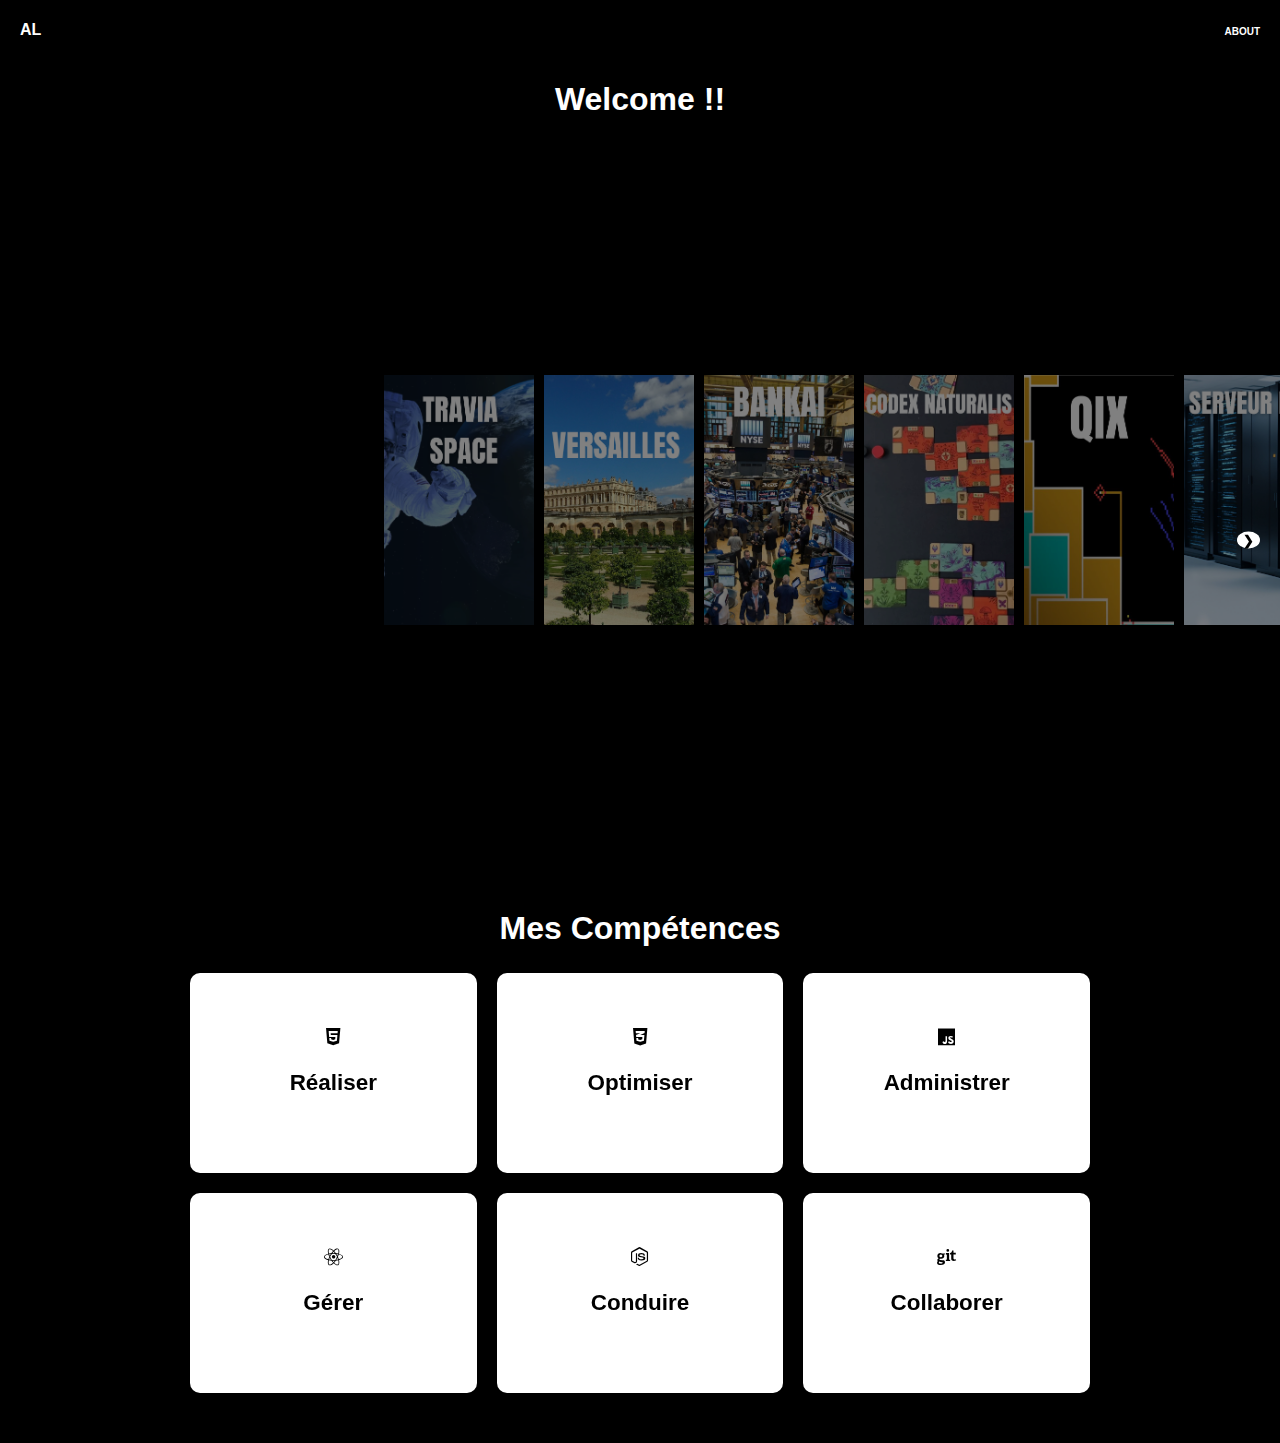
==== index.html @ 0da876e3 "maj des card competences" ====
<!DOCTYPE html>
<html lang="fr">
<head>
    <meta charset="UTF-8">
    <meta name="viewport" content="width=device-width, initial-scale=1.0">
    <link rel="stylesheet" href="style.css">
    <link rel="stylesheet" href="https://cdnjs.cloudflare.com/ajax/libs/font-awesome/6.5.1/css/all.min.css">
    <title>Portfolio</title>
</head>
<body>
    <header>
        <nav class="nav">
            <div class="nav__title">
                <a href="index.html">AL</a>
            </div>
            <ul class="nav__list">
                <li class="nav__item"><a href="#">ABOUT</a></li>
            </ul>
        </nav>
    </header>
<section class="projects">
    <h1>Welcome !!</h1>
    
    <!-- Flèches de navigation -->
    <button class="nav-arrow prev"><b>&#10094;</b></button>
    <button class="nav-arrow next"><b>&#10095;</b></button>

    <div class="container">
        <div class="image-gallery">
            <img src="img/traviaV2.png" alt="travia"
            data-link="travia.html"
            data-time="4 mois"
            data-members="4 personnes"
            data-role="Développeur front-end"
            data-img1="<img src="img/travia1" alt="travia1"
            data-langage="<i class='fa-brands fa-html5'></i> <i class='fa-brands fa-css3-alt'></i> <i class='fa-brands fa-square-js'></i> <i class='fa-brands fa-php'></i> <i class='fa-solid fa-database'></i> <i class='fa-brands fa-java'></i> <i class='fa-solid fa-c'></i>">
            
            <img src="img/unescoV2.png" alt="unesco" 
            data-link="unesco.html"
            data-time="10 mois"
            data-members="6 personnes"
            data-role="Développeur backend"
            data-langage="<i class='fa-brands fa-html5'></i> <i class='fa-brands fa-css3-alt'></i> <i class='fa-brands fa-square-js'></i> <i class='fa-brands fa-php'></i> <i class='fa-solid fa-database'></i>">

            <img src="img/bankaiV2.png" alt="bankai" 
            data-link=""
            data-time="3 mois"
            data-members="5 personnes"
            data-role="Scrum Master"
            data-langage="<i class='fa-brands fa-html5'></i> <i class='fa-brands fa-css3-alt'></i> <i class='fa-brands fa-square-js'></i> <i class='fa-brands fa-php'></i> <i class='fa-solid fa-database'></i>">

            <img src="img/javaV2.png" alt="java" 
            data-link=""
            data-time="4 mois"
            data-members="2 personnes"
            data-role="Développeur / Rédacteur technique"
            data-langage="<i class='fa-brands fa-html5'></i> <i class='fa-brands fa-css3-alt'></i> <i class='fa-brands fa-square-js'></i> <i class='fa-brands fa-php'></i> <i class='fa-solid fa-database'></i>">

            <img src="img/qixV2.png" alt="qix" 
            data-link=""
            data-time="4 mois"
            data-members="2 personnes"
            data-role="Développeur / Gardien du temps"
            data-langage="<i class='fa-brands fa-html5'></i> <i class='fa-brands fa-css3-alt'></i> <i class='fa-brands fa-square-js'></i> <i class='fa-brands fa-php'></i> <i class='fa-solid fa-database'></i>">

            <img src="img/reseauV2.png" alt="reseau" 
            data-link=""
            data-time="3 semaines"
            data-members="3 personnes"
            data-role="Administrateur réseau"
            data-langage="<i class='fa-brands fa-html5'></i> <i class='fa-brands fa-css3-alt'></i> <i class='fa-brands fa-square-js'></i> <i class='fa-brands fa-php'></i> <i class='fa-solid fa-database'></i>">

            <img src="img/accademieV2.png" alt="accademie" 
            data-link=""
            data-time="4 mois"
            data-members="2 personnes"
            data-role="Développeur fullstack"
            data-langage="<i class='fa-brands fa-html5'></i> <i class='fa-brands fa-css3-alt'></i> <i class='fa-brands fa-square-js'></i> <i class='fa-brands fa-php'></i> <i class='fa-solid fa-database'></i>">

            <img src="img/tennisV2.png" alt="tennis" 
            data-link=""
            data-time="Is comming"
            data-members="1 personnes"
            data-role="Designeur / Développeur front-end"
            data-langage="Is comming">

            <img src="" alt="sncf" 
            data-link=""
            data-time="Is comming"
            data-members="5 personnes"
            data-role="Is comming"
            data-langage="Is comming">

            <img src="" alt="wikispeedia" 
            data-link=""
            data-time=""
            data-members="4 personnes"
            data-role=""
            data-langage="Is comming">
        </div>
    </div>
    <!-- Lightbox petite -->
    <div class="lightbox" id="lightbox">
        <span class="close">&times;</span>
        <img class="lightbox-content" id="lightbox-img">
        <a href="#" class="explore-btn" id="explore-btn"><strong><u>EXPLORE</u></strong></a>
        <div class="lightbox-bas">
            <div class="lightbox-left">
                <p><strong><b><u>Date :</u></b></strong> <span id="lightbox-date"></span></p>
                <p><strong><b><u>Membres :</u></b></strong> <span id="lightbox-members"></span></p>
            </div>
            <div class="lightbox-right">
                <p><strong><b><u>Langages :</u></b></strong> <span id="lightbox-langages"></span></p>
                <p><strong><b><u>Rôle :</u></b></strong> <span id="lightbox-role"></span></p>
            </div>
        </div>
    </div>

</section>


<!-- Section des compétences -->
<section class="skills">
    <h2>Mes Compétences</h2>
    <div class="skills-container">
        <div class="skill-box">
            <div class="skill-inner">
                <div class="skill-front">
                    <i class="fa-brands fa-html5"></i>
                    <h3>Réaliser</h3>
                </div>
                <div class="skill-back">
                    <p>blablablablabla</p>
                </div>
            </div>
        </div>

        <div class="skill-box">
            <div class="skill-inner">
                <div class="skill-front">
                    <i class="fa-brands fa-css3-alt"></i>
                    <h3>Optimiser</h3>
                </div>
                <div class="skill-back">
                    <p>Création de mises en page responsives avec CSS3.</p>
                </div>
            </div>
        </div>

        <div class="skill-box">
            <div class="skill-inner">
                <div class="skill-front">
                    <i class="fa-brands fa-js"></i>
                    <h3>Administrer</h3>
                </div>
                <div class="skill-back">
                    <p>Développement interactif avec JavaScript.</p>
                </div>
            </div>
        </div>

        <div class="skill-box">
            <div class="skill-inner">
                <div class="skill-front">
                    <i class="fa-brands fa-react"></i>
                    <h3>Gérer</h3>
                </div>
                <div class="skill-back">
                    <p>Développement d'applications web avec React.</p>
                </div>
            </div>
        </div>

        <div class="skill-box">
            <div class="skill-inner">
                <div class="skill-front">
                    <i class="fa-brands fa-node-js"></i>
                    <h3>Conduire</h3>
                </div>
                <div class="skill-back">
                    <p>Développement back-end avec Node.js.</p>
                </div>
            </div>
        </div>

        <div class="skill-box">
            <div class="skill-inner">
                <div class="skill-front">
                    <i class="fa-brands fa-git"></i>
                    <h3>Collaborer</h3>
                </div>
                <div class="skill-back">
                    <p>Gestion de versions avec Git.</p>
                </div>
            </div>
        </div>
    </div>
</section>

<script>
    // Sélectionne toutes les compétences
    document.querySelectorAll(".skill-box").forEach(skill => {
        skill.addEventListener("click", () => {
            skill.classList.toggle("flipped"); // Ajoute ou retire la classe flipped
        });
    });
</script>


    <script>
        // Pour la lightbox petite
        // Sélection des éléments
        const images = document.querySelectorAll('.image-gallery img');
        const lightbox = document.getElementById('lightbox');
        const lightboxImg = document.getElementById('lightbox-img');
        const closeBtn = document.querySelector('.close');
        const exploreBtn = document.getElementById('explore-btn');

        // Sélection des conteneurs pour les infos
        const lightboxDate = document.getElementById('lightbox-date');
        const lightboxMembers = document.getElementById('lightbox-members');
        const lightboxLangages = document.getElementById('lightbox-langages');
        const lightboxRole = document.getElementById('lightbox-role');

        // Ajout d'événements sur chaque image
        images.forEach(image => {
            image.addEventListener('click', () => {
                lightbox.style.display = 'flex';
                lightboxImg.src = image.src;

                // Récupération des informations
                const projectLink = image.dataset.link || '#';
                const projectDate = image.dataset.time || 'Non spécifié';
                const projectMembers = image.dataset.members || 'Non spécifié';
                const projectLangages = image.dataset.langage || 'Non spécifié';
                const projectRole = image.dataset.role || 'Non spécifié';

                // Mise à jour du bouton Explore
                exploreBtn.href = projectLink !== '#' ? projectLink : '#';
                exploreBtn.style.display = projectLink !== '#' ? 'inline-block' : 'none';

                // Mise à jour des informations dans la lightbox
                lightboxDate.textContent = projectDate;
                lightboxMembers.textContent = projectMembers;
                lightboxLangages.innerHTML = projectLangages; // Insère les icônes
                lightboxRole.textContent = projectRole;
            });
        });

        // Ferme la lightbox en cliquant sur la croix ou à l'extérieur
        closeBtn.addEventListener('click', () => {
            lightbox.style.display = 'none';
        });

        lightbox.addEventListener('click', (e) => {
            if (e.target !== lightboxImg && e.target !== exploreBtn) {
                lightbox.style.display = 'none';
            }
        });

        // Script pour les flèches de navigation
        const container = document.querySelector('.container');
        const prevBtn = document.querySelector('.prev');
        const nextBtn = document.querySelector('.next');

        function updateArrows() {
            prevBtn.style.display = container.scrollLeft > 0 ? 'block' : 'none';
            nextBtn.style.display = (container.scrollLeft + container.clientWidth) < container.scrollWidth ? 'block' : 'none';
        }

        prevBtn.addEventListener('click', () => {
            container.scrollBy({ left: -300, behavior: 'smooth' });
        });

        nextBtn.addEventListener('click', () => {
            container.scrollBy({ left: 300, behavior: 'smooth' });
        });

        container.addEventListener('scroll', updateArrows);
        updateArrows();
    </script>

</body>
</html>
---- style.css ----
body {
    background-color: black;
    color: white;
    font-family: Arial, sans-serif;
    margin: 0;
    overflow-x: hidden;
    overflow-y: auto;
    text-align: center;
}
/* Partie header */
.nav {
    position: sticky;
    display: flex;
    justify-content: space-between;
    align-items: center;
    height: 60px;
    top: 0;
    background: black;
    padding: 0 20px;
}
.nav__title a{
    text-decoration: none;
    color: white;
    font-weight: bold;
    text-transform: uppercase;
}
.nav__list {
    list-style: none;
    margin: 0;
    padding: 0;
    display: flex;
}
.nav__item a {
    text-decoration: none;
    color: white;
    font-weight: bold;
    text-transform: uppercase;
    font-size: 10px;
}
/* Partie img projet */
.container {
    display: flex;
    overflow-x: auto;
    overflow-y: hidden;
    white-space: nowrap;
    max-height: 100vh;
    width: 100vw;
    height: 80vh;
    align-items: center;
    scroll-behavior: smooth;
    animation: wave-scroll 2s infinite alternate ease-in-out;
    scrollbar-width: none;
    scroll-padding-left: 0;
}
@keyframes wave-scroll {
    0% { transform: translateY(0px); }
    50% { transform: translateY(-10px); }
    100% { transform: translateY(0px); }
}
.image-gallery {
    display: flex;
    gap: 10px;
    padding: 30px;
    padding-left: 30vw;
}
.image-gallery img {
    width: 150px;
    height: 250px;
    object-fit: cover;
    filter: brightness(50%);
    transition: filter 0.3s ease;
}
.image-gallery img:hover {
    filter: brightness(100%);
}
.container::-webkit-scrollbar {
    display: none; /* Pour Chrome, Safari et Edge */
}

/*Partie flèche java script*/
.nav-arrow {
    position: absolute;
    top: 60%;
    transform: translateY(-50%);
    background: white;
    border: none;
    font-size: px;
    cursor: pointer;
    border-radius: 50%;
    transition: 0.3s;
    z-index: 10;
}

.nav-arrow:hover {
    background: rgba(255, 255, 255, 0.8);
}

.prev {
    left: 20px;
}

.next {
    right: 20px;
}

/* Lightbox (effet d'image plein écran) */
/* Conteneur principal de la lightbox */
.lightbox {
    display: none;
    position: fixed;
    top: 0;
    width: 80%;
    height: 80%;
    background: rgba(0, 0, 0, 0.8);
    justify-content: center;
    align-items: center;
    flex-direction: column;
    z-index: 1000;
    animation: fadeIn 0.3s ease-in-out;
    margin-left: 10%;
    padding: 20px;
    border-radius: 10px;
}

/* Image dans la lightbox */
.lightbox-content {
    max-width: 90%;
    max-height: 70%;
    border-radius: 10px;
    box-shadow: 0px 0px 20px rgba(255, 255, 255, 0.3);
    animation: zoomIn 0.3s ease-in-out;
}

/* Conteneur des informations sous l'image */
.lightbox-bas {
    width: 70%;
    display: flex;
    justify-content: space-between;
    align-items: flex-start;
    color: white;
    font-size: 16px;
    padding: 10px 20px;
    margin-top: 10px;
}

/* Section gauche de la lightbox (Date et Membres) */
.lightbox-left {
    flex: 1;
    text-align: left;
}

.lightbox-left p {
    margin: 5px 0;
    font-weight: bold;
}

/* Section droite de la lightbox (Langages et Rôle) */
.lightbox-right {
    flex: 1;
    text-align: right;
}

.lightbox-right p {
    margin: 5px 0;
    font-weight: bold;
}

#lightbox-langages i {
    margin-left: 5px;
    font-size: 20px; /* Ajustez selon la taille souhaitée */
    color: gold; /* Changez la couleur si besoin */
    padding: 0 5px;
}

#lightbox-date {
    margin-left: 5px;
    color: gold;
}

#lightbox-members{
    margin-left: 5px;
    color: gold;
}

#lightbox-role{
    margin-left: 5px;
    color: gold;
}

/* Section Compétences */
.skills {
    text-align: center;
    padding: 50px 20px;
    background: black;
}

.skills h2 {
    margin-top: 0%;
    font-size: 2rem;
    color: white;
    
}

.skills-container {
    display: grid;
    grid-template-columns: repeat(3, 1fr); /* 3 colonnes */
    gap: 20px; /* Espacement entre les éléments */
    max-width: 900px;
    margin: 0 auto;
}

.skill-box {
    width: 100%; /* Prend toute la largeur possible dans chaque colonne */
    height: 200px;
    perspective: 1000px; /* Effet 3D */
    cursor: pointer;
}

.skill-inner {
    width: 100%;
    height: 100%;
    position: relative;
    transform-style: preserve-3d;
    transition: transform 0.6s;
}

/* Face avant */
.skill-front, .skill-back {
    position: absolute;
    width: 100%;
    height: 100%;
    backface-visibility: hidden;
    display: flex;
    flex-direction: column;
    align-items: center;
    justify-content: center;
    border-radius: 10px;
    box-shadow: 0 4px 8px rgba(0, 0, 0, 0.1);
    font-size: 1.2rem;
}

/* Face avant */
.skill-front {
    background: white;
    color: black;
}

/* Face arrière */
.skill-back {
    background: #007bff;
    color: white;
    transform: rotateY(180deg);
    text-align: center;
    
}

/* Effet de retournement */
.skill-box.flipped .skill-inner {
    transform: rotateY(180deg);
}


/* Bouton "Explore" en bas de la lightbox */
.explore-btn {
    position: relative; /* Plus besoin d'absolu */
    display: block;
    margin-top: 15px;
    padding: 10px 20px;
    color: white;
    font-size: 15px;
    text-transform: uppercase;
    border-radius: 5px;
    text-decoration: none;
    font-weight: bold;
    transition: 0.3s;
}

.explore-btn:hover {
    color: gold;
}

/* Responsive */
@media (max-width: 768px) {
    .lightbox {
        width: 90%;
        height: auto;
        padding: 15px;
    }

    .lightbox-content {
        max-height: 50%;
    }

    .lightbox-bas {
        flex-direction: column;
        text-align: center;
        padding: 10px;
    }

    .lightbox-left,
    .lightbox-right {
        text-align: center;
        padding: 5px 0;
    }
}



/* Bouton de fermeture */
.close {
    position: absolute;
    top: 20px;
    right: 40px;
    font-size: 40px;
    color: white;
    cursor: pointer;
    transition: 0.3s;
}

.close:hover {
    color: red;
}

/* Animations */
@keyframes fadeIn {
    from { opacity: 0; }
    to { opacity: 1; }
}

@keyframes zoomIn {
    from { transform: scale(0.7); opacity: 0; }
    to { transform: scale(1); opacity: 1; }
}


/* Style du bouton "Explore" */
.explore-btn {
    position: absolute;
    bottom: 0;
    padding: 10px 20px;
    color: white;
    font-size: 15px;
    text-transform: uppercase;
    border-radius: 5px;
    text-decoration: none;
    font-weight: bold;
    transition: 0.3s;
}

.explore-btn:hover {
    color: gold;
}
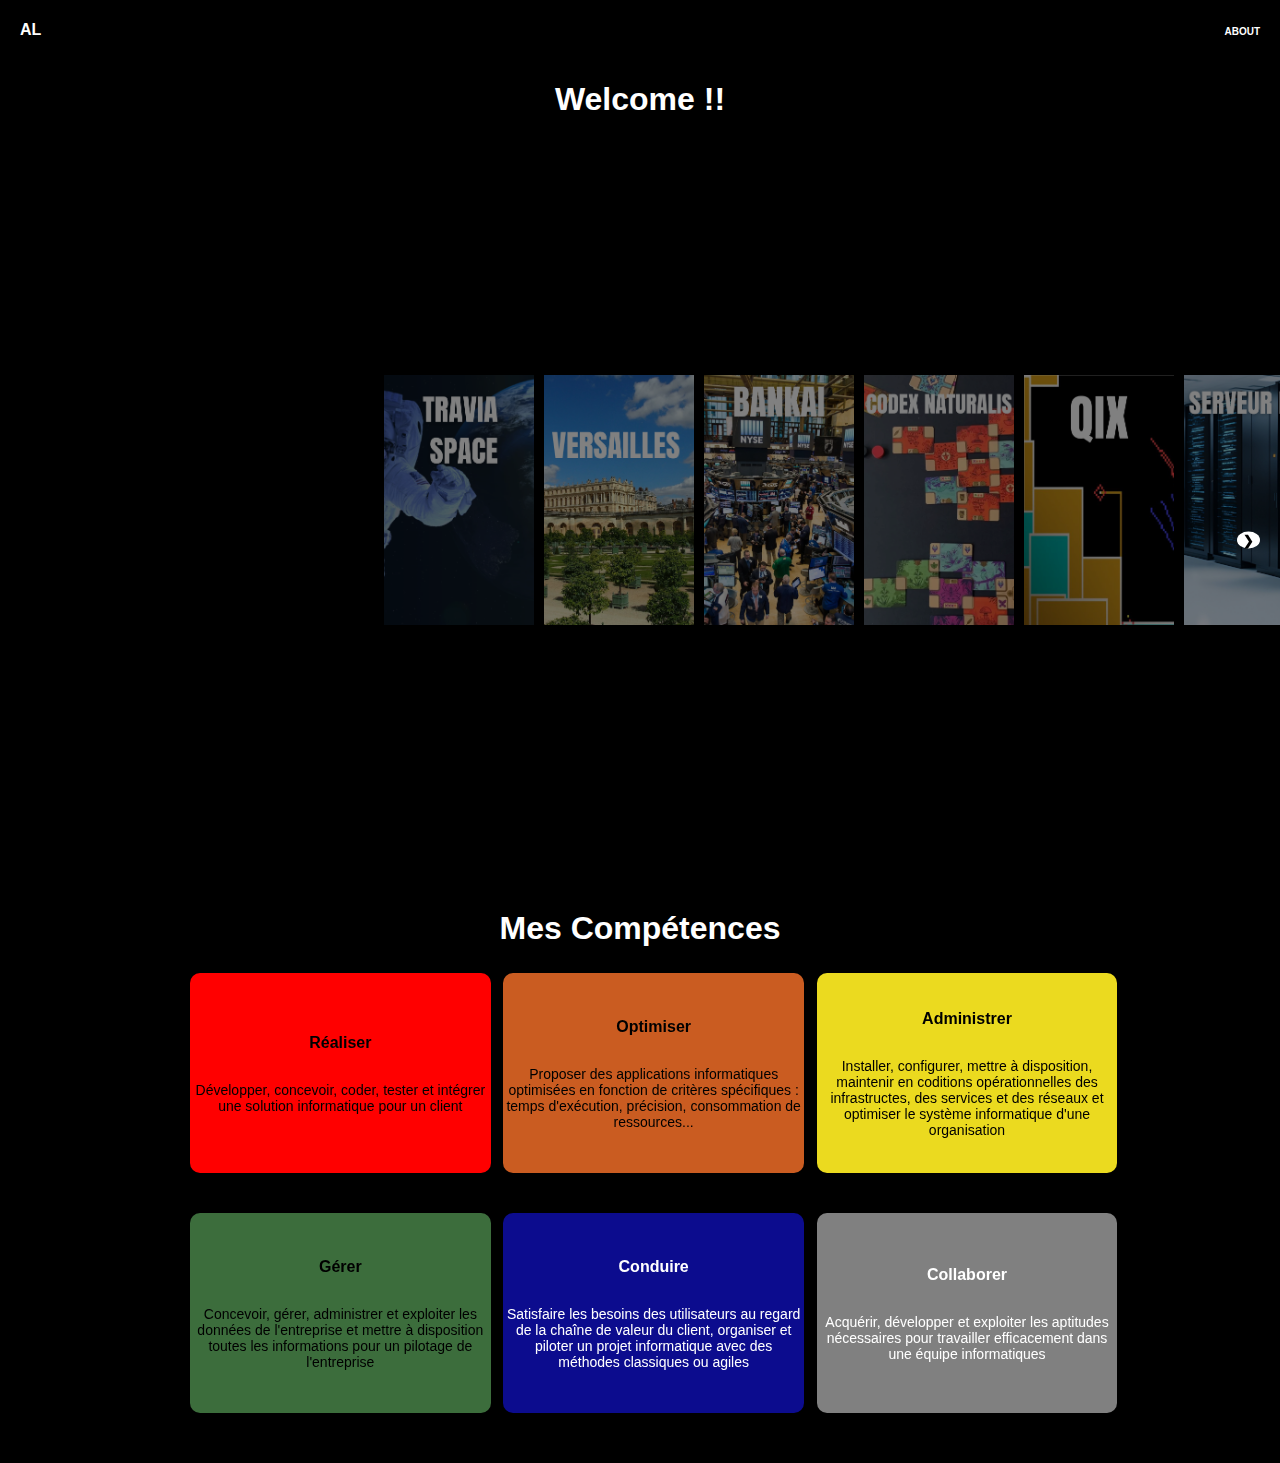
==== commit f6bfe08f: "maj card competences" ====
--- a/index.html
+++ b/index.html
@@ -126,71 +126,88 @@
         <div class="skill-box">
             <div class="skill-inner">
                 <div class="skill-front">
-                    <i class="fa-brands fa-html5"></i>
                     <h3>Réaliser</h3>
-                </div>
-                <div class="skill-back">
-                    <p>blablablablabla</p>
-                </div>
-            </div>
-        </div>
-
-        <div class="skill-box">
-            <div class="skill-inner">
-                <div class="skill-front">
-                    <i class="fa-brands fa-css3-alt"></i>
+                    <p>Développer, concevoir, coder, tester et intégrer une solution informatique pour un client</p>
+                </div>
+                <div class="skill-back">
+                    <p>AC21.01 | Elaborer et implémenter les spécifications fonctionnelles et non fonctionnelles à partir des exigences <a href="travia.html">projet associé</a></p>
+                    <p>AC21.02 | Appliquer des principes d'accessibilité et d'ergonomie <a href="travia.html">projet associé</a></p>
+                    <p>AC21.03 | Adopter de bonnes pratiques de conception et de programmation <a href="travia.html">projet associé</a></p>
+                    <p>AC21.04 | Vérifier et valider la qualité de l'application par les tests <a href="travia.html">projet associé</a></p>
+                </div>
+            </div>
+        </div>
+
+        <div class="skill-box">
+            <div class="skill-inner">
+                <div class="skill-front">
                     <h3>Optimiser</h3>
-                </div>
-                <div class="skill-back">
-                    <p>Création de mises en page responsives avec CSS3.</p>
-                </div>
-            </div>
-        </div>
-
-        <div class="skill-box">
-            <div class="skill-inner">
-                <div class="skill-front">
-                    <i class="fa-brands fa-js"></i>
+                    <p>Proposer des applications informatiques optimisées en fonction de critères spécifiques : temps d'exécution, précision, consommation de ressources...</p>
+                </div>
+                <div class="skill-back">
+                    <p>AC22.01 | Choisir des structures de données complexes adaptées au problème <a href="travia.html">projet associé</a></p> 
+                    <p>AC22.02 | Utiliser des techniques algorithmiques adaptées pour des problèmes complexes <a href="travia.html">projet associé</a></p>
+                    <p>AC22.03 | Comprendre les enjeux et moyens de sécurisation des donées et du code <a href="travia.html">projet associé</a></p>
+                    <p>AC22.04 | Evaluer l'impact environnemental et sociétal des solutions proposées <a href="travia.html">cours associé</a></p>
+                </div>
+            </div>
+        </div>
+
+        <div class="skill-box">
+            <div class="skill-inner">
+                <div class="skill-front">
                     <h3>Administrer</h3>
-                </div>
-                <div class="skill-back">
-                    <p>Développement interactif avec JavaScript.</p>
-                </div>
-            </div>
-        </div>
-
-        <div class="skill-box">
-            <div class="skill-inner">
-                <div class="skill-front">
-                    <i class="fa-brands fa-react"></i>
+                    <p>Installer, configurer, mettre à disposition, maintenir en coditions opérationnelles des infrastructes, des services et des réseaux et optimiser le système informatique d'une organisation</p>
+                </div>
+                <div class="skill-back">
+                    <p>AC23.01 | Concevoir et développer des applications communicantes <a href="travia.html">sa j'ai pas encore</a></p>
+                    <p>AC23.02 | Utiliser des serveurs et des services réseaux virtualisés<a href="travia.html">tp associé</a></p>
+                    <p>AC23.03 | Sécuriser les services et données d'un système <a href="travia.html">j'ai pas encore</a></p>
+                </div>
+            </div>
+        </div>
+
+        <div class="skill-box">
+            <div class="skill-inner">
+                <div class="skill-front">
                     <h3>Gérer</h3>
-                </div>
-                <div class="skill-back">
-                    <p>Développement d'applications web avec React.</p>
-                </div>
-            </div>
-        </div>
-
-        <div class="skill-box">
-            <div class="skill-inner">
-                <div class="skill-front">
-                    <i class="fa-brands fa-node-js"></i>
+                    <p>Concevoir, gérer, administrer et exploiter les données de l'entreprise et mettre à disposition toutes les informations pour un pilotage de l'entreprise</p>
+                </div>
+                <div class="skill-back">
+                    <p>AC24.01 | Optimiser les modèles de données de l'entreprise <a href="travia.html">projet associé</a> </p>
+                    <p>AC24.02 | Assurer la sécurité des données <a href="travia.html">projet associé</a></p>
+                    <p>AC24.03 | Organiser la restitution des données à travers la programmation et la virtualisation <a href="travia.html">rien compris cliquer ici</a></p>
+                    <p>AC24.04 | Manipuler des données hétérogènes <a href="travia.html">rien compris cliquer ici</a></p>
+                </div>
+            </div>
+        </div>
+
+        <div class="skill-box">
+            <div class="skill-inner">
+                <div class="skill-front">
                     <h3>Conduire</h3>
-                </div>
-                <div class="skill-back">
-                    <p>Développement back-end avec Node.js.</p>
-                </div>
-            </div>
-        </div>
-
-        <div class="skill-box">
-            <div class="skill-inner">
-                <div class="skill-front">
-                    <i class="fa-brands fa-git"></i>
+                    <p>Satisfaire les besoins des utilisateurs au regard de la chaîne de valeur du client, organiser et piloter un projet informatique avec des méthodes classiques ou agiles</p>
+                </div>
+                <div class="skill-back">
+                    <p>AC25.01 | Identifier les processus présents dans une organisation en vue d'améliorer les systèmes d'information <a href="travia.html">rien compris cliquer ici</a></p>
+                    <p>AC25.02 | Formaliser les besoins du client et de l'utilisateur <a href="travia.html">projet associé</a></p>
+                    <p>AC25.03 | Identifier les critères de faisabilité d'un projet informatique <a href="travia.html">projet associé</a></p>
+                    <p>AC25.04 | Définir et mettre en oeuvre une démarche de suivie de projet <a href="travia.html">projet associé</a></p>
+                </div>
+            </div>
+        </div>
+
+        <div class="skill-box">
+            <div class="skill-inner">
+                <div class="skill-front">
                     <h3>Collaborer</h3>
-                </div>
-                <div class="skill-back">
-                    <p>Gestion de versions avec Git.</p>
+                    <p>Acquérir, développer et exploiter les aptitudes nécessaires pour travailler efficacement dans une équipe informatiques</p>
+                </div>
+                <div class="skill-back">
+                    <p>AC22.01 | Comrpendre la diversité, la structure et la dimension de l'informatique dans une organisation <a href="travia.html">tp associé</a></p>
+                    <p>AC22.02 | Appliquer une démarche pour intégrer une équipe informatique au sein d'une organisation <a href="travia.html">rien compris cliquer ici</a></p>
+                    <p>AC22.03 | Mobiliser les compétences interpesonnelles pour travailler dans une équipe informatique <a href="travia.html">proejt associé</a></p>
+                    <p>AC22.04 | Rendre compte de son activité professionnelle <a href="travia.html">projet associé</a></p>
                 </div>
             </div>
         </div>
--- a/style.css
+++ b/style.css
@@ -204,13 +204,13 @@
 .skills-container {
     display: grid;
     grid-template-columns: repeat(3, 1fr); /* 3 colonnes */
-    gap: 20px; /* Espacement entre les éléments */
+    gap: 40px; /* Espacement entre les éléments */
     max-width: 900px;
     margin: 0 auto;
 }
 
 .skill-box {
-    width: 100%; /* Prend toute la largeur possible dans chaque colonne */
+    width: 110%; /* Prend toute la largeur possible dans chaque colonne */
     height: 200px;
     perspective: 1000px; /* Effet 3D */
     cursor: pointer;
@@ -244,15 +244,88 @@
     background: white;
     color: black;
 }
+.skill-front h3{
+    font-size: 16px;
+}
+
+.skill-front p{
+    font-size: 14px;
+}
 
 /* Face arrière */
 .skill-back {
     background: #007bff;
-    color: white;
     transform: rotateY(180deg);
-    text-align: center;
+    text-align: left;
     
 }
+
+.skill-back p{
+    font-size: 12px;
+    margin-left: 2%;
+    margin-bottom: 1.5px;
+
+}
+
+/* BG face avant */
+.skill-box:nth-child(1) .skill-front {
+    background-color: red; 
+}
+
+.skill-box:nth-child(2) .skill-front {
+    background-color: #ca5c21; 
+}
+
+.skill-box:nth-child(3) .skill-front {
+    background-color: #ebda1f; 
+}
+
+.skill-box:nth-child(4) .skill-front {
+    background-color: rgb(60, 109, 60); 
+}
+
+.skill-box:nth-child(5) .skill-front {
+    background-color: rgb(12, 12, 142);
+    color: white; 
+}
+
+.skill-box:nth-child(6) .skill-front {
+    background-color:gray; 
+    color: white;
+}
+
+
+/* BG Face arriere*/
+.skill-box:nth-child(1) .skill-back {
+    background-color: red;
+    color: black; 
+}
+
+.skill-box:nth-child(2) .skill-back {
+    background-color: #ca5c21; 
+    color: black;
+}
+
+.skill-box:nth-child(3) .skill-back {
+    background-color: #ebbf1f; 
+    color: black;
+}
+
+.skill-box:nth-child(4) .skill-back {
+    background-color: rgb(60, 109, 60); 
+    color: black;
+}
+
+.skill-box:nth-child(5) .skill-back {
+    background-color: rgb(12, 12, 142);
+    color: white; 
+}
+
+.skill-box:nth-child(6) .skill-back {
+    background-color:grey; 
+    color: white;
+}
+
 
 /* Effet de retournement */
 .skill-box.flipped .skill-inner {
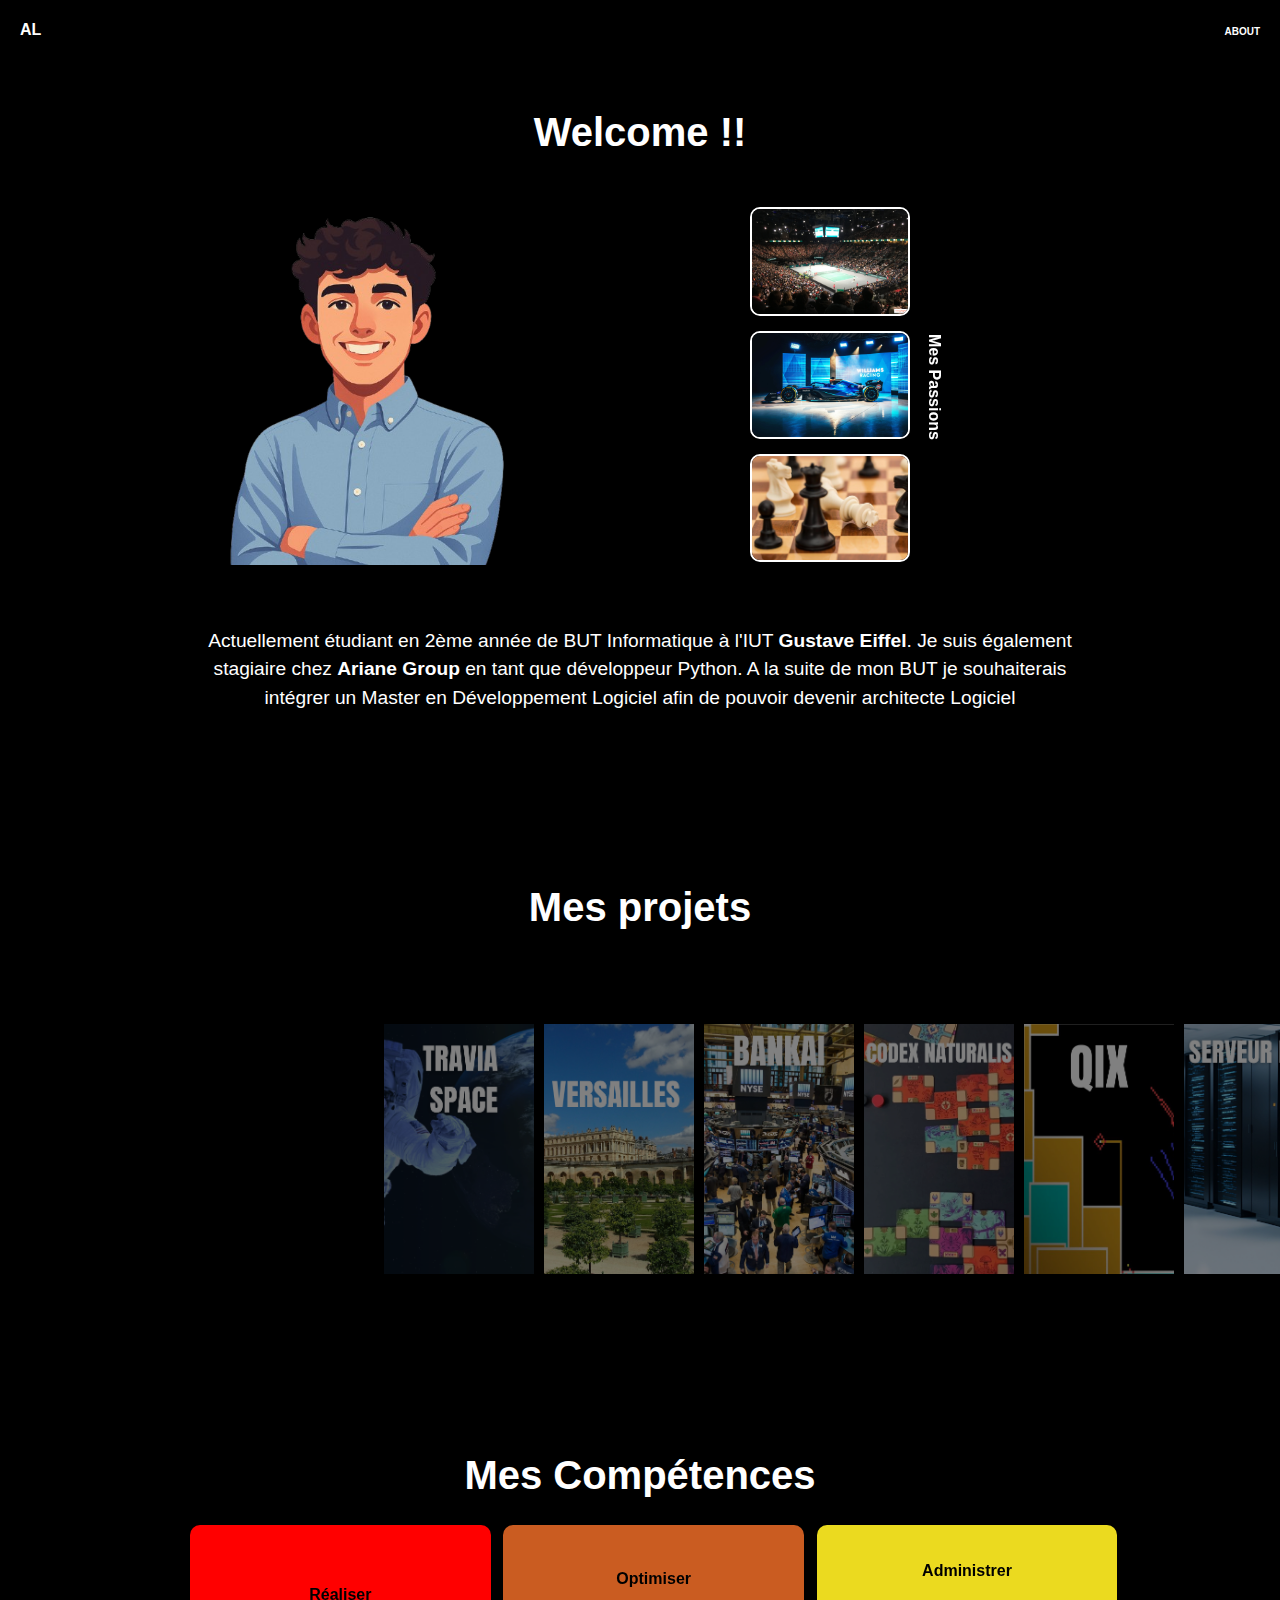
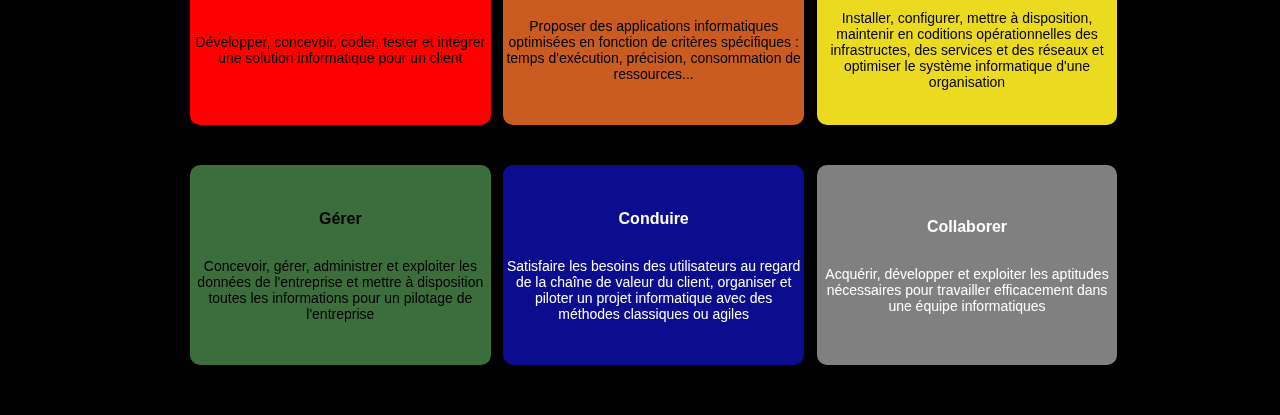
==== commit e971c470: "ajout de la presentation + finalisation des projets" ====
--- a/index.html
+++ b/index.html
@@ -18,210 +18,234 @@
             </ul>
         </nav>
     </header>
-<section class="projects">
-    <h1>Welcome !!</h1>
-    
-    <!-- Flèches de navigation -->
-    <button class="nav-arrow prev"><b>&#10094;</b></button>
-    <button class="nav-arrow next"><b>&#10095;</b></button>
-
-    <div class="container">
-        <div class="image-gallery">
-            <img src="img/traviaV2.png" alt="travia"
-            data-link="travia.html"
-            data-time="4 mois"
-            data-members="4 personnes"
-            data-role="Développeur front-end"
-            data-img1="<img src="img/travia1" alt="travia1"
-            data-langage="<i class='fa-brands fa-html5'></i> <i class='fa-brands fa-css3-alt'></i> <i class='fa-brands fa-square-js'></i> <i class='fa-brands fa-php'></i> <i class='fa-solid fa-database'></i> <i class='fa-brands fa-java'></i> <i class='fa-solid fa-c'></i>">
-            
-            <img src="img/unescoV2.png" alt="unesco" 
-            data-link="unesco.html"
-            data-time="10 mois"
-            data-members="6 personnes"
-            data-role="Développeur backend"
-            data-langage="<i class='fa-brands fa-html5'></i> <i class='fa-brands fa-css3-alt'></i> <i class='fa-brands fa-square-js'></i> <i class='fa-brands fa-php'></i> <i class='fa-solid fa-database'></i>">
-
-            <img src="img/bankaiV2.png" alt="bankai" 
-            data-link=""
-            data-time="3 mois"
-            data-members="5 personnes"
-            data-role="Scrum Master"
-            data-langage="<i class='fa-brands fa-html5'></i> <i class='fa-brands fa-css3-alt'></i> <i class='fa-brands fa-square-js'></i> <i class='fa-brands fa-php'></i> <i class='fa-solid fa-database'></i>">
-
-            <img src="img/javaV2.png" alt="java" 
-            data-link=""
-            data-time="4 mois"
-            data-members="2 personnes"
-            data-role="Développeur / Rédacteur technique"
-            data-langage="<i class='fa-brands fa-html5'></i> <i class='fa-brands fa-css3-alt'></i> <i class='fa-brands fa-square-js'></i> <i class='fa-brands fa-php'></i> <i class='fa-solid fa-database'></i>">
-
-            <img src="img/qixV2.png" alt="qix" 
-            data-link=""
-            data-time="4 mois"
-            data-members="2 personnes"
-            data-role="Développeur / Gardien du temps"
-            data-langage="<i class='fa-brands fa-html5'></i> <i class='fa-brands fa-css3-alt'></i> <i class='fa-brands fa-square-js'></i> <i class='fa-brands fa-php'></i> <i class='fa-solid fa-database'></i>">
-
-            <img src="img/reseauV2.png" alt="reseau" 
-            data-link=""
-            data-time="3 semaines"
-            data-members="3 personnes"
-            data-role="Administrateur réseau"
-            data-langage="<i class='fa-brands fa-html5'></i> <i class='fa-brands fa-css3-alt'></i> <i class='fa-brands fa-square-js'></i> <i class='fa-brands fa-php'></i> <i class='fa-solid fa-database'></i>">
-
-            <img src="img/accademieV2.png" alt="accademie" 
-            data-link=""
-            data-time="4 mois"
-            data-members="2 personnes"
-            data-role="Développeur fullstack"
-            data-langage="<i class='fa-brands fa-html5'></i> <i class='fa-brands fa-css3-alt'></i> <i class='fa-brands fa-square-js'></i> <i class='fa-brands fa-php'></i> <i class='fa-solid fa-database'></i>">
-
-            <img src="img/tennisV2.png" alt="tennis" 
-            data-link=""
-            data-time="Is comming"
-            data-members="1 personnes"
-            data-role="Designeur / Développeur front-end"
-            data-langage="Is comming">
-
-            <img src="" alt="sncf" 
-            data-link=""
-            data-time="Is comming"
-            data-members="5 personnes"
-            data-role="Is comming"
-            data-langage="Is comming">
-
-            <img src="" alt="wikispeedia" 
-            data-link=""
-            data-time=""
-            data-members="4 personnes"
-            data-role=""
-            data-langage="Is comming">
+    <section class="presentation">
+        <h1>Welcome !!</h1>
+        <div class="container-presentation">
+            <img src="img/mascotte.png" alt="mascotte">
+            <div class="hoobie">
+                <h2 class="hoobie-title">Mes Passions</h2>
+                <img src="img/tennis.jpg" alt="">
+                <img src="img/f1.jpg" alt="">
+                <img src="img/chess.jpg" alt="">
+            </div>
         </div>
-    </div>
-    <!-- Lightbox petite -->
-    <div class="lightbox" id="lightbox">
-        <span class="close">&times;</span>
-        <img class="lightbox-content" id="lightbox-img">
-        <a href="#" class="explore-btn" id="explore-btn"><strong><u>EXPLORE</u></strong></a>
-        <div class="lightbox-bas">
-            <div class="lightbox-left">
-                <p><strong><b><u>Date :</u></b></strong> <span id="lightbox-date"></span></p>
-                <p><strong><b><u>Membres :</u></b></strong> <span id="lightbox-members"></span></p>
-            </div>
-            <div class="lightbox-right">
-                <p><strong><b><u>Langages :</u></b></strong> <span id="lightbox-langages"></span></p>
-                <p><strong><b><u>Rôle :</u></b></strong> <span id="lightbox-role"></span></p>
+        <p>
+            Actuellement étudiant en 2ème année de BUT Informatique à l'IUT <b>Gustave Eiffel</b>. Je suis également stagiaire chez <b>Ariane Group</b> 
+            en tant que développeur Python. A la suite de mon BUT je souhaiterais intégrer un Master en Développement Logiciel afin de pouvoir 
+            devenir architecte Logiciel
+        </p>
+    </section>
+    <section class="projects"> 
+        <h1>Mes projets</h1>
+        <!-- Flèches de navigation -->
+        <button class="nav-arrow prev"><b>&#10094;</b></button>
+        <button class="nav-arrow next"><b>&#10095;</b></button>
+
+        <div class="container">
+            <div class="image-gallery">
+                <img src="img/traviaV2.png" alt="travia"
+                data-link="travia.html"
+                data-description="Travia est une plateforme innovante de réservation de billets pour voyager entre les planètes, directement inspirée de l’univers de Star Wars. Que ce soit à bord d’une navette interstellaire ou avec votre propre vaisseau, vous pourrez explorer la galaxie en tenant compte de l’autonomie de votre appareil et des alégeances des différentes planètes. "
+                data-time="4 mois"
+                data-members="4 personnes"
+                data-role="Développeur front-end"
+                data-langage="<i class='fa-brands fa-html5'></i> <i class='fa-brands fa-css3-alt'></i> <i class='fa-brands fa-square-js'></i>">
+                
+                <img src="img/unescoV2.png" alt="unesco" 
+                data-link="unesco.html"
+                data-description="Le site de Versailles est une plateforme de médiation culturelle développée en partenariat avec l'UNESCO. Il met en avant de nombreux monuments et lieux emblématiques à visiter, ainsi qu'une sélection de restaurants et d'hôtels à découvrir. Les visiteurs peuvent également explorer des circuits de balades à vélo et en apprendre davantage sur l'histoire et le patrimoine de la ville. Un mode administrateur a été intégré afin de permettre une mise à jour régulière du contenu du site."
+                data-time="10 mois"
+                data-members="6 personnes"
+                data-role="Développeur backend"
+                data-langage="<i class='fa-brands fa-html5'></i> <i class='fa-brands fa-css3-alt'></i> <i class='fa-brands fa-square-js'></i> <i class='fa-brands fa-php'></i> <i class='fa-solid fa-database'></i>">
+
+                <img src="img/bankaiV2.png" alt="bankai" 
+                data-link=""
+                data-description="Le site Bankai est une plateforme conçue pour les commerçants et les entreprises afin de les aider à analyser leurs dépenses. Il leur permet de gérer efficacement leur trésorerie, leurs impayés et leurs remises grâce à de nombreux tableaux de bord interactifs et des graphiques variés, tels que des diagrammes en barres et en camembert."
+                data-time="3 mois"
+                data-members="5 personnes"
+                data-role="Scrum Master"
+                data-langage="<i class='fa-brands fa-html5'></i> <i class='fa-brands fa-css3-alt'></i> <i class='fa-brands fa-square-js'></i> <i class='fa-brands fa-php'></i> <i class='fa-solid fa-database'></i>">
+
+                <img src="img/javaV2.png" alt="java" 
+                data-link=""
+                data-description="Nous avons réalisé le jeu Codex Naturalis, un jeu de cartes stratégique où les joueurs incarnent des enlumineurs chargés de compléter un manuscrit secret en assemblant des pages illustrées. Chaque carte posée doit respecter des règles de placement en se superposant partiellement aux autres, tout en optimisant les ressources collectées (or, plantes, animaux, champignons). Le but est de marquer un maximum de points en accomplissant des objectifs communs et personnels, tout en équilibrant développement et stratégie."
+                data-time="4 mois"
+                data-members="2 personnes"
+                data-role="Développeur / Rédacteur technique"
+                data-langage="<i class='fa-brands fa-html5'></i> <i class='fa-brands fa-css3-alt'></i> <i class='fa-brands fa-square-js'></i> <i class='fa-brands fa-php'></i> <i class='fa-solid fa-database'></i>">
+
+                <img src="img/qixV2.png" alt="qix" 
+                data-link=""
+                data-description="Nous avons réalisé le jeu Bande d'Arcade: Qix, un jeu d’arcade classique où le joueur doit conquérir un maximum de territoire en traçant des lignes pour délimiter des zones sur l’écran. Pendant ce temps, il doit éviter le Qix, une entité imprévisible qui se déplace aléatoirement, ainsi que des ennemis électriques qui suivent ses tracés. Plus la zone capturée est grande, plus le joueur marque de points, mais prendre des risques peut être payant ou fatal. Le but est d'atteindre un pourcentage de conquête défini tout en évitant d’être touché."
+                data-time="4 mois"
+                data-members="2 personnes"
+                data-role="Développeur / Gardien du temps"
+                data-langage="<i class='fa-brands fa-html5'></i> <i class='fa-brands fa-css3-alt'></i> <i class='fa-brands fa-square-js'></i> <i class='fa-brands fa-php'></i> <i class='fa-solid fa-database'></i>">
+
+                <img src="img/reseauV2.png" alt="reseau" 
+                data-link=""
+                data-description="Nous avons implémenté un serveur DHCP (Dynamic Host Configuration Protocol), un service réseau essentiel permettant d’attribuer automatiquement des adresses IP aux appareils connectés. Plutôt que de configurer manuellement chaque machine, le serveur DHCP assigne dynamiquement une IP ainsi que d’autres paramètres réseau comme le masque de sous-réseau, la passerelle et les serveurs DNS. Cela facilite la gestion du réseau, évite les conflits d’adresses et optimise l’administration des connexions."
+                data-time="3 semaines"
+                data-members="3 personnes"
+                data-role="Administrateur réseau"
+                data-langage="<i class='fa-brands fa-html5'></i> <i class='fa-brands fa-css3-alt'></i> <i class='fa-brands fa-square-js'></i> <i class='fa-brands fa-php'></i> <i class='fa-solid fa-database'></i>">
+
+                <img src="img/accademieV2.png" alt="accademie" 
+                data-link=""
+                data-description="Nous avons développé un site web dédié à la gestion d'une académie de tennis. Ce site permet d'administrer les terrains de tennis, d'organiser les cours, et de gérer les entraîneurs ainsi que les joueurs. Il offre également un suivi détaillé du ratio victoires/défaites des joueurs, ainsi qu'un historique de leurs blessures, facilitant ainsi l'encadrement et l'optimisation des performances sportives."
+                data-time="4 mois"
+                data-members="2 personnes"
+                data-role="Développeur fullstack"
+                data-langage="<i class='fa-brands fa-html5'></i> <i class='fa-brands fa-css3-alt'></i> <i class='fa-brands fa-square-js'></i> <i class='fa-brands fa-php'></i> <i class='fa-solid fa-database'></i>">
+
+                <img src="img/tennisV2.png" alt="tennis" 
+                data-link=""
+                data-description="Ce projet personnel est réalisé en collaboration avec le TCSS (Tennis Club de Saint-Soupplets). Son objectif est de développer un site web dédié à la publication de l’actualité du club. Ce site permettra de mettre en avant les différents événements organisés, les tournois open et internes, ainsi que la présentation du staff. Il intégrera également un suivi du classement du club dans le championnat interclubs. L’objectif principal est d’améliorer la visibilité du club et de renforcer son engagement auprès des membres et passionnés de tennis."
+                data-time="Is comming"
+                data-members="1 personnes"
+                data-role="Designeur / Développeur front-end"
+                data-langage="Is comming">
+
+                <!--<img src="" alt="sncf" 
+                data-link=""
+                data-time="Is comming"
+                data-members="5 personnes"
+                data-role="Is comming"
+                data-langage="Is comming">
+
+                <img src="" alt="wikispeedia" 
+                data-link=""
+                data-time=""
+                data-members="4 personnes"
+                data-role=""
+                data-langage="Is comming">-->
             </div>
         </div>
-    </div>
-
-</section>
-
-
-<!-- Section des compétences -->
-<section class="skills">
-    <h2>Mes Compétences</h2>
-    <div class="skills-container">
-        <div class="skill-box">
-            <div class="skill-inner">
-                <div class="skill-front">
-                    <h3>Réaliser</h3>
-                    <p>Développer, concevoir, coder, tester et intégrer une solution informatique pour un client</p>
-                </div>
-                <div class="skill-back">
-                    <p>AC21.01 | Elaborer et implémenter les spécifications fonctionnelles et non fonctionnelles à partir des exigences <a href="travia.html">projet associé</a></p>
-                    <p>AC21.02 | Appliquer des principes d'accessibilité et d'ergonomie <a href="travia.html">projet associé</a></p>
-                    <p>AC21.03 | Adopter de bonnes pratiques de conception et de programmation <a href="travia.html">projet associé</a></p>
-                    <p>AC21.04 | Vérifier et valider la qualité de l'application par les tests <a href="travia.html">projet associé</a></p>
+        <!-- Lightbox petite -->
+        <div class="lightbox" id="lightbox">
+            <span class="close">&times;</span>
+            <img class="lightbox-content" id="lightbox-img">
+            <p><span id="lightbox-description"></span></p> 
+            <a href="#" class="explore-btn" id="explore-btn"><strong>EXPLORE</strong></a>
+            <div class="lightbox-bas">
+                <div class="lightbox-left">
+                    <p><strong><b><u>Date :</u></b></strong> <span id="lightbox-date"></span></p>
+                    <p><strong><b><u>Membres :</u></b></strong> <span id="lightbox-members"></span></p>
+                </div>
+                <div class="lightbox-right">
+                    <p><strong><b><u>Langages :</u></b></strong> <span id="lightbox-langages"></span></p>
+                    <p><strong><b><u>Rôle :</u></b></strong> <span id="lightbox-role"></span></p>
                 </div>
             </div>
         </div>
 
-        <div class="skill-box">
-            <div class="skill-inner">
-                <div class="skill-front">
-                    <h3>Optimiser</h3>
-                    <p>Proposer des applications informatiques optimisées en fonction de critères spécifiques : temps d'exécution, précision, consommation de ressources...</p>
-                </div>
-                <div class="skill-back">
-                    <p>AC22.01 | Choisir des structures de données complexes adaptées au problème <a href="travia.html">projet associé</a></p> 
-                    <p>AC22.02 | Utiliser des techniques algorithmiques adaptées pour des problèmes complexes <a href="travia.html">projet associé</a></p>
-                    <p>AC22.03 | Comprendre les enjeux et moyens de sécurisation des donées et du code <a href="travia.html">projet associé</a></p>
-                    <p>AC22.04 | Evaluer l'impact environnemental et sociétal des solutions proposées <a href="travia.html">cours associé</a></p>
+    </section>
+
+
+    <!-- Section des compétences -->
+    <section class="skills">
+        <h1>Mes Compétences</h1>
+        <div class="skills-container">
+            <div class="skill-box">
+                <div class="skill-inner">
+                    <div class="skill-front">
+                        <h3>Réaliser</h3>
+                        <p>Développer, concevoir, coder, tester et intégrer une solution informatique pour un client</p>
+                    </div>
+                    <div class="skill-back">
+                        <p>AC21.01 | Elaborer et implémenter les spécifications fonctionnelles et non fonctionnelles à partir des exigences <a href="travia.html">projet associé</a></p>
+                        <p>AC21.02 | Appliquer des principes d'accessibilité et d'ergonomie <a href="travia.html">projet associé</a></p>
+                        <p>AC21.03 | Adopter de bonnes pratiques de conception et de programmation <a href="travia.html">projet associé</a></p>
+                        <p>AC21.04 | Vérifier et valider la qualité de l'application par les tests <a href="travia.html">projet associé</a></p>
+                    </div>
+                </div>
+            </div>
+
+            <div class="skill-box">
+                <div class="skill-inner">
+                    <div class="skill-front">
+                        <h3>Optimiser</h3>
+                        <p>Proposer des applications informatiques optimisées en fonction de critères spécifiques : temps d'exécution, précision, consommation de ressources...</p>
+                    </div>
+                    <div class="skill-back">
+                        <p>AC22.01 | Choisir des structures de données complexes adaptées au problème <a href="travia.html">projet associé</a></p> 
+                        <p>AC22.02 | Utiliser des techniques algorithmiques adaptées pour des problèmes complexes <a href="travia.html">projet associé</a></p>
+                        <p>AC22.03 | Comprendre les enjeux et moyens de sécurisation des donées et du code <a href="travia.html">projet associé</a></p>
+                        <p>AC22.04 | Evaluer l'impact environnemental et sociétal des solutions proposées <a href="travia.html">cours associé</a></p>
+                    </div>
+                </div>
+            </div>
+
+            <div class="skill-box">
+                <div class="skill-inner">
+                    <div class="skill-front">
+                        <h3>Administrer</h3>
+                        <p>Installer, configurer, mettre à disposition, maintenir en coditions opérationnelles des infrastructes, des services et des réseaux et optimiser le système informatique d'une organisation</p>
+                    </div>
+                    <div class="skill-back">
+                        <p>AC23.01 | Concevoir et développer des applications communicantes <a href="travia.html">sa j'ai pas encore</a></p>
+                        <p>AC23.02 | Utiliser des serveurs et des services réseaux virtualisés<a href="travia.html">tp associé</a></p>
+                        <p>AC23.03 | Sécuriser les services et données d'un système <a href="travia.html">j'ai pas encore</a></p>
+                    </div>
+                </div>
+            </div>
+
+            <div class="skill-box">
+                <div class="skill-inner">
+                    <div class="skill-front">
+                        <h3>Gérer</h3>
+                        <p>Concevoir, gérer, administrer et exploiter les données de l'entreprise et mettre à disposition toutes les informations pour un pilotage de l'entreprise</p>
+                    </div>
+                    <div class="skill-back">
+                        <p>AC24.01 | Optimiser les modèles de données de l'entreprise <a href="travia.html">projet associé</a> </p>
+                        <p>AC24.02 | Assurer la sécurité des données <a href="travia.html">projet associé</a></p>
+                        <p>AC24.03 | Organiser la restitution des données à travers la programmation et la virtualisation <a href="travia.html">rien compris cliquer ici</a></p>
+                        <p>AC24.04 | Manipuler des données hétérogènes <a href="travia.html">rien compris cliquer ici</a></p>
+                    </div>
+                </div>
+            </div>
+
+            <div class="skill-box">
+                <div class="skill-inner">
+                    <div class="skill-front">
+                        <h3>Conduire</h3>
+                        <p>Satisfaire les besoins des utilisateurs au regard de la chaîne de valeur du client, organiser et piloter un projet informatique avec des méthodes classiques ou agiles</p>
+                    </div>
+                    <div class="skill-back">
+                        <p>AC25.01 | Identifier les processus présents dans une organisation en vue d'améliorer les systèmes d'information <a href="travia.html">rien compris cliquer ici</a></p>
+                        <p>AC25.02 | Formaliser les besoins du client et de l'utilisateur <a href="travia.html">projet associé</a></p>
+                        <p>AC25.03 | Identifier les critères de faisabilité d'un projet informatique <a href="travia.html">projet associé</a></p>
+                        <p>AC25.04 | Définir et mettre en oeuvre une démarche de suivie de projet <a href="travia.html">projet associé</a></p>
+                    </div>
+                </div>
+            </div>
+
+            <div class="skill-box">
+                <div class="skill-inner">
+                    <div class="skill-front">
+                        <h3>Collaborer</h3>
+                        <p>Acquérir, développer et exploiter les aptitudes nécessaires pour travailler efficacement dans une équipe informatiques</p>
+                    </div>
+                    <div class="skill-back">
+                        <p>AC22.01 | Comrpendre la diversité, la structure et la dimension de l'informatique dans une organisation <a href="travia.html">tp associé</a></p>
+                        <p>AC22.02 | Appliquer une démarche pour intégrer une équipe informatique au sein d'une organisation <a href="travia.html">rien compris cliquer ici</a></p>
+                        <p>AC22.03 | Mobiliser les compétences interpesonnelles pour travailler dans une équipe informatique <a href="travia.html">proejt associé</a></p>
+                        <p>AC22.04 | Rendre compte de son activité professionnelle <a href="travia.html">projet associé</a></p>
+                    </div>
                 </div>
             </div>
         </div>
-
-        <div class="skill-box">
-            <div class="skill-inner">
-                <div class="skill-front">
-                    <h3>Administrer</h3>
-                    <p>Installer, configurer, mettre à disposition, maintenir en coditions opérationnelles des infrastructes, des services et des réseaux et optimiser le système informatique d'une organisation</p>
-                </div>
-                <div class="skill-back">
-                    <p>AC23.01 | Concevoir et développer des applications communicantes <a href="travia.html">sa j'ai pas encore</a></p>
-                    <p>AC23.02 | Utiliser des serveurs et des services réseaux virtualisés<a href="travia.html">tp associé</a></p>
-                    <p>AC23.03 | Sécuriser les services et données d'un système <a href="travia.html">j'ai pas encore</a></p>
-                </div>
-            </div>
-        </div>
-
-        <div class="skill-box">
-            <div class="skill-inner">
-                <div class="skill-front">
-                    <h3>Gérer</h3>
-                    <p>Concevoir, gérer, administrer et exploiter les données de l'entreprise et mettre à disposition toutes les informations pour un pilotage de l'entreprise</p>
-                </div>
-                <div class="skill-back">
-                    <p>AC24.01 | Optimiser les modèles de données de l'entreprise <a href="travia.html">projet associé</a> </p>
-                    <p>AC24.02 | Assurer la sécurité des données <a href="travia.html">projet associé</a></p>
-                    <p>AC24.03 | Organiser la restitution des données à travers la programmation et la virtualisation <a href="travia.html">rien compris cliquer ici</a></p>
-                    <p>AC24.04 | Manipuler des données hétérogènes <a href="travia.html">rien compris cliquer ici</a></p>
-                </div>
-            </div>
-        </div>
-
-        <div class="skill-box">
-            <div class="skill-inner">
-                <div class="skill-front">
-                    <h3>Conduire</h3>
-                    <p>Satisfaire les besoins des utilisateurs au regard de la chaîne de valeur du client, organiser et piloter un projet informatique avec des méthodes classiques ou agiles</p>
-                </div>
-                <div class="skill-back">
-                    <p>AC25.01 | Identifier les processus présents dans une organisation en vue d'améliorer les systèmes d'information <a href="travia.html">rien compris cliquer ici</a></p>
-                    <p>AC25.02 | Formaliser les besoins du client et de l'utilisateur <a href="travia.html">projet associé</a></p>
-                    <p>AC25.03 | Identifier les critères de faisabilité d'un projet informatique <a href="travia.html">projet associé</a></p>
-                    <p>AC25.04 | Définir et mettre en oeuvre une démarche de suivie de projet <a href="travia.html">projet associé</a></p>
-                </div>
-            </div>
-        </div>
-
-        <div class="skill-box">
-            <div class="skill-inner">
-                <div class="skill-front">
-                    <h3>Collaborer</h3>
-                    <p>Acquérir, développer et exploiter les aptitudes nécessaires pour travailler efficacement dans une équipe informatiques</p>
-                </div>
-                <div class="skill-back">
-                    <p>AC22.01 | Comrpendre la diversité, la structure et la dimension de l'informatique dans une organisation <a href="travia.html">tp associé</a></p>
-                    <p>AC22.02 | Appliquer une démarche pour intégrer une équipe informatique au sein d'une organisation <a href="travia.html">rien compris cliquer ici</a></p>
-                    <p>AC22.03 | Mobiliser les compétences interpesonnelles pour travailler dans une équipe informatique <a href="travia.html">proejt associé</a></p>
-                    <p>AC22.04 | Rendre compte de son activité professionnelle <a href="travia.html">projet associé</a></p>
-                </div>
-            </div>
-        </div>
-    </div>
-</section>
-
-<script>
-    // Sélectionne toutes les compétences
-    document.querySelectorAll(".skill-box").forEach(skill => {
-        skill.addEventListener("click", () => {
-            skill.classList.toggle("flipped"); // Ajoute ou retire la classe flipped
-        });
-    });
-</script>
+    </section>
+
+    <script>
+        // Sélectionne toutes les compétences
+        document.querySelectorAll(".skill-box").forEach(skill => {
+            skill.addEventListener("click", () => {
+                skill.classList.toggle("flipped"); // Ajoute ou retire la classe flipped
+            });
+        });
+    </script>
 
 
     <script>
@@ -231,6 +255,7 @@
         const lightbox = document.getElementById('lightbox');
         const lightboxImg = document.getElementById('lightbox-img');
         const closeBtn = document.querySelector('.close');
+        const lightboxDescription = document.getElementById('lightbox-description');
         const exploreBtn = document.getElementById('explore-btn');
 
         // Sélection des conteneurs pour les infos
@@ -251,6 +276,7 @@
                 const projectMembers = image.dataset.members || 'Non spécifié';
                 const projectLangages = image.dataset.langage || 'Non spécifié';
                 const projectRole = image.dataset.role || 'Non spécifié';
+                const projectDescription = image.dataset.description || 'Aucune description disponible';
 
                 // Mise à jour du bouton Explore
                 exploreBtn.href = projectLink !== '#' ? projectLink : '#';
@@ -261,6 +287,7 @@
                 lightboxMembers.textContent = projectMembers;
                 lightboxLangages.innerHTML = projectLangages; // Insère les icônes
                 lightboxRole.textContent = projectRole;
+                lightboxDescription.textContent = projectDescription; // Met à jour la description
             });
         });
 
--- a/style.css
+++ b/style.css
@@ -39,18 +39,17 @@
 }
 /* Partie img projet */
 .container {
-    display: flex;
     overflow-x: auto;
     overflow-y: hidden;
     white-space: nowrap;
     max-height: 100vh;
     width: 100vw;
-    height: 80vh;
     align-items: center;
     scroll-behavior: smooth;
     animation: wave-scroll 2s infinite alternate ease-in-out;
     scrollbar-width: none;
     scroll-padding-left: 0;
+    margin-top: 5%;
 }
 @keyframes wave-scroll {
     0% { transform: translateY(0px); }
@@ -77,10 +76,101 @@
     display: none; /* Pour Chrome, Safari et Edge */
 }
 
+
+/*Partie presentation*/
+.presentation {
+    display: flex;
+    flex-direction: column;
+    align-items: center;
+    text-align: center;
+    padding: 50px 20px;
+}
+
+.presentation h1 {
+    width: 100%;
+    text-align: center;
+    font-size: 2.5rem;
+    margin-bottom: 4%;
+    margin-top: 0%;
+}
+
+.presentation p{
+    max-width: 70%;
+    font-size: 1.2rem;
+    line-height: 1.5;
+    color: white; /* Couleur du texte */
+    margin-top: 5%;
+}
+
+.container-presentation {
+    display: flex;
+    align-items: center; /* Aligne les éléments verticalement */
+    justify-content: center; /* Centre les éléments horizontalement */
+    gap: 20px; /* Ajoute un espacement entre la mascotte et la colonne des hobbies */
+    max-width: 900px;
+    margin: 0 auto;
+}
+
+.container-presentation img {
+    max-width: 40%;
+    height: auto;
+}
+
+.hoobie {
+    display: flex;
+    flex-direction: column; /* Affiche les éléments en colonne */
+    align-items: center; /* Centre les images horizontalement */
+    gap: 15px; /* Ajoute un espacement entre les images */
+    height: 100%; /* Prend la hauteur de la mascotte */
+    position: relative; /* Nécessaire pour positionner le titre */
+}
+
+.hoobie img {
+    max-width: 30%; /* Réduit la taille des images */
+    height: auto; /* Conserve les proportions */
+    border: 2px solid white; /* Ajoute une bordure blanche */
+    border-radius: 10px; /* Ajoute des coins arrondis */
+    transition: transform 0.3s ease, box-shadow 0.3s ease; /* Transition pour l'effet de survol */4
+}
+
+.hoobie img:hover {
+    transform: scale(1.1); /* Grossit l'image au survol */
+    box-shadow: 0 4px 15px rgba(255, 255, 255, 0.5); /* Ajoute une ombre au survol */
+}
+
+.hoobie-title {
+    position: absolute;
+    left: 70%; /* Ajuste la position horizontale pour aligner le titre à gauche des images */
+    transform: rotate(90deg); /* Fait pivoter le titre verticalement */
+    transform-origin: left center; /* Définit le point d'origine de la rotation */
+    bottom: 58%;
+    font-size: 1rem;
+    color: white;
+    text-align: center;
+}
+
+/* Responsive */
+@media (max-width: 768px) {
+    .presentation-content {
+        flex-direction: column;
+        text-align: center;
+    }
+
+    .presentation img {
+        order: -1;
+        max-width: 80%;
+    }
+
+    .presentation p {
+        max-width: 80%;
+    }
+}
+
+
 /*Partie flèche java script*/
 .nav-arrow {
     position: absolute;
-    top: 60%;
+    top: 150%;
     transform: translateY(-50%);
     background: white;
     border: none;
@@ -101,6 +191,14 @@
 
 .next {
     right: 20px;
+}
+
+/*Projects*/
+.projects h1{
+    width: 100%;
+    text-align: center;
+    font-size: 2.5rem;
+    margin-top: 8%;
 }
 
 /* Lightbox (effet d'image plein écran) */
@@ -187,6 +285,13 @@
     color: gold;
 }
 
+#lightbox-description {
+    font-size: 0.9rem; /* Réduit la taille de la police */
+    color: white;
+    text-align: center;
+    line-height: 1.3; /* Améliore la lisibilité */
+}
+
 /* Section Compétences */
 .skills {
     text-align: center;
@@ -194,10 +299,11 @@
     background: black;
 }
 
-.skills h2 {
-    margin-top: 0%;
-    font-size: 2rem;
-    color: white;
+.skills h1 {
+    width: 100%;
+    text-align: center;
+    font-size: 2.5rem;
+    margin-top: 8%;
     
 }
 
@@ -326,6 +432,15 @@
     color: white;
 }
 
+.skill-back a {
+    color: white; /* Changez cette couleur selon votre préférence */
+    text-decoration: none;
+}
+
+.skill-back a:hover {
+    color: rgb(157, 0, 255); /* Change la couleur au survol */
+}
+
 
 /* Effet de retournement */
 .skill-box.flipped .skill-inner {
@@ -422,4 +537,5 @@
 
 .explore-btn:hover {
     color: gold;
-}+}
+
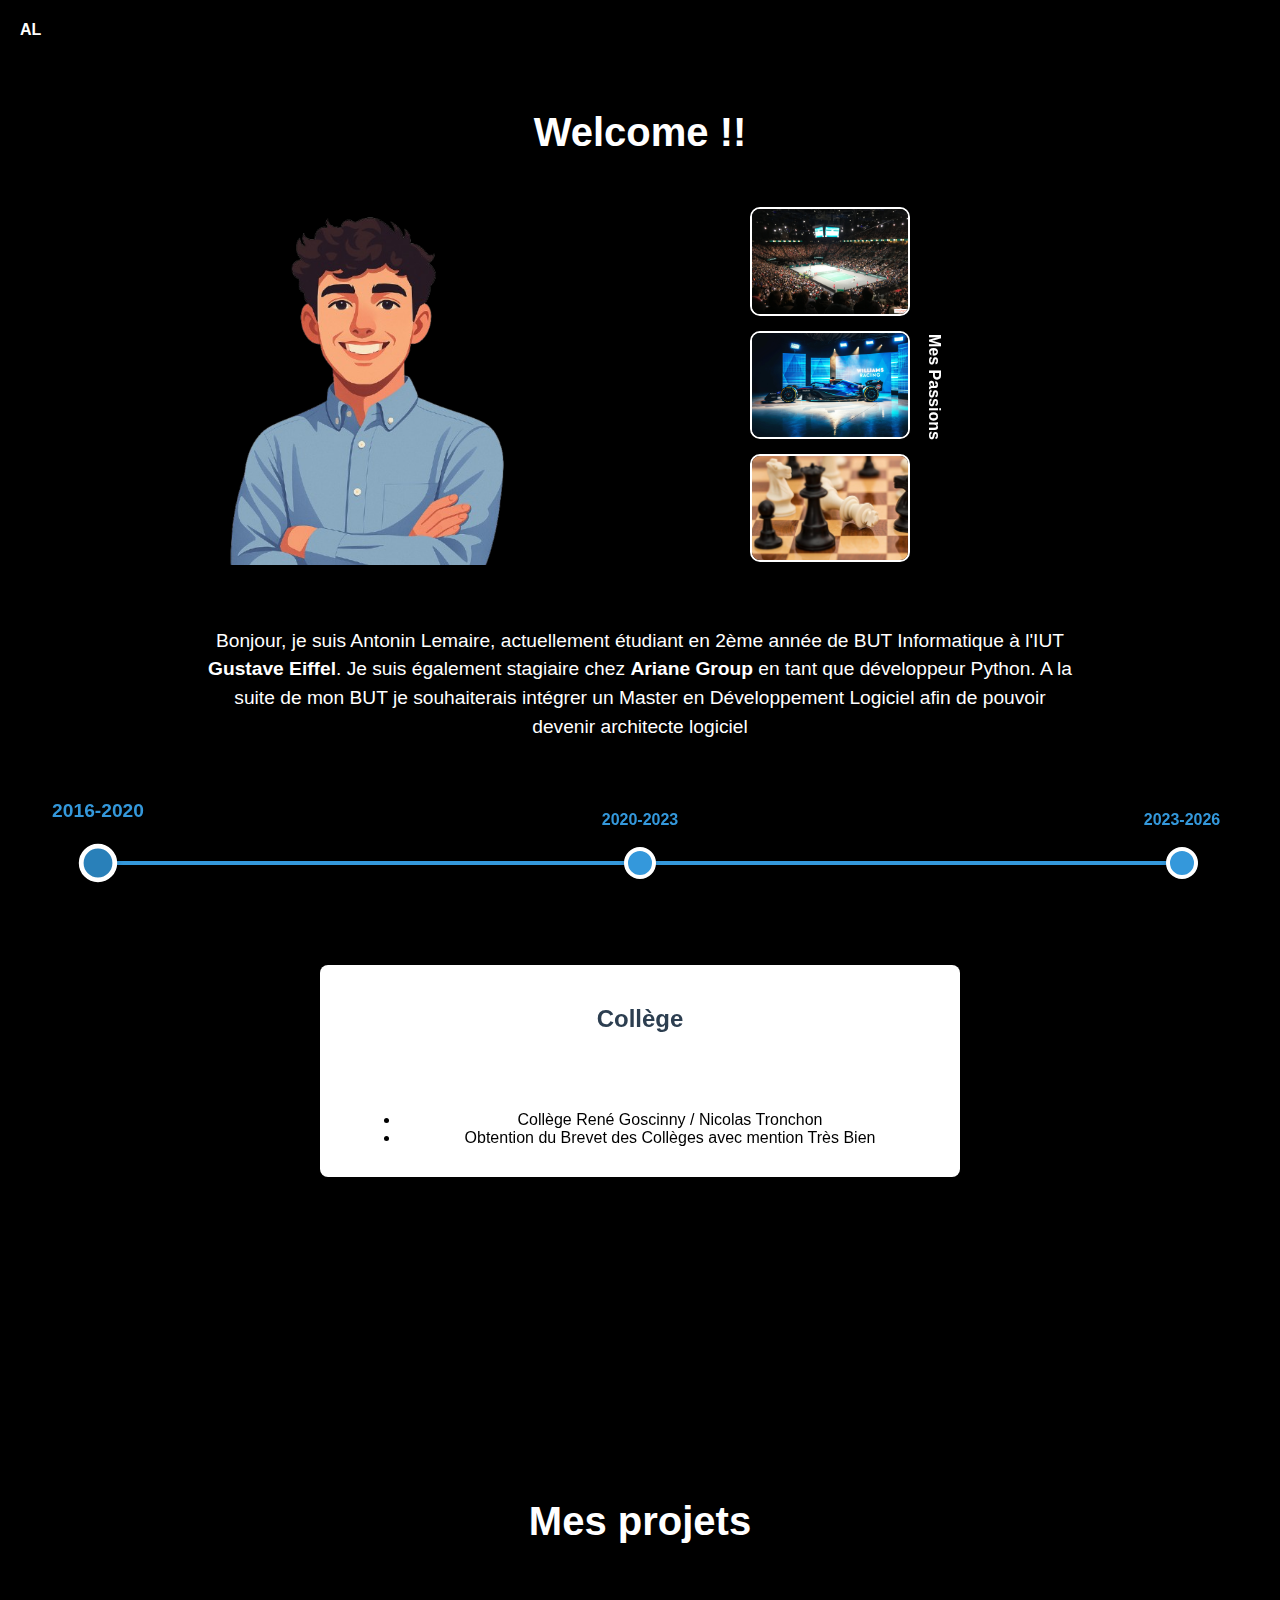
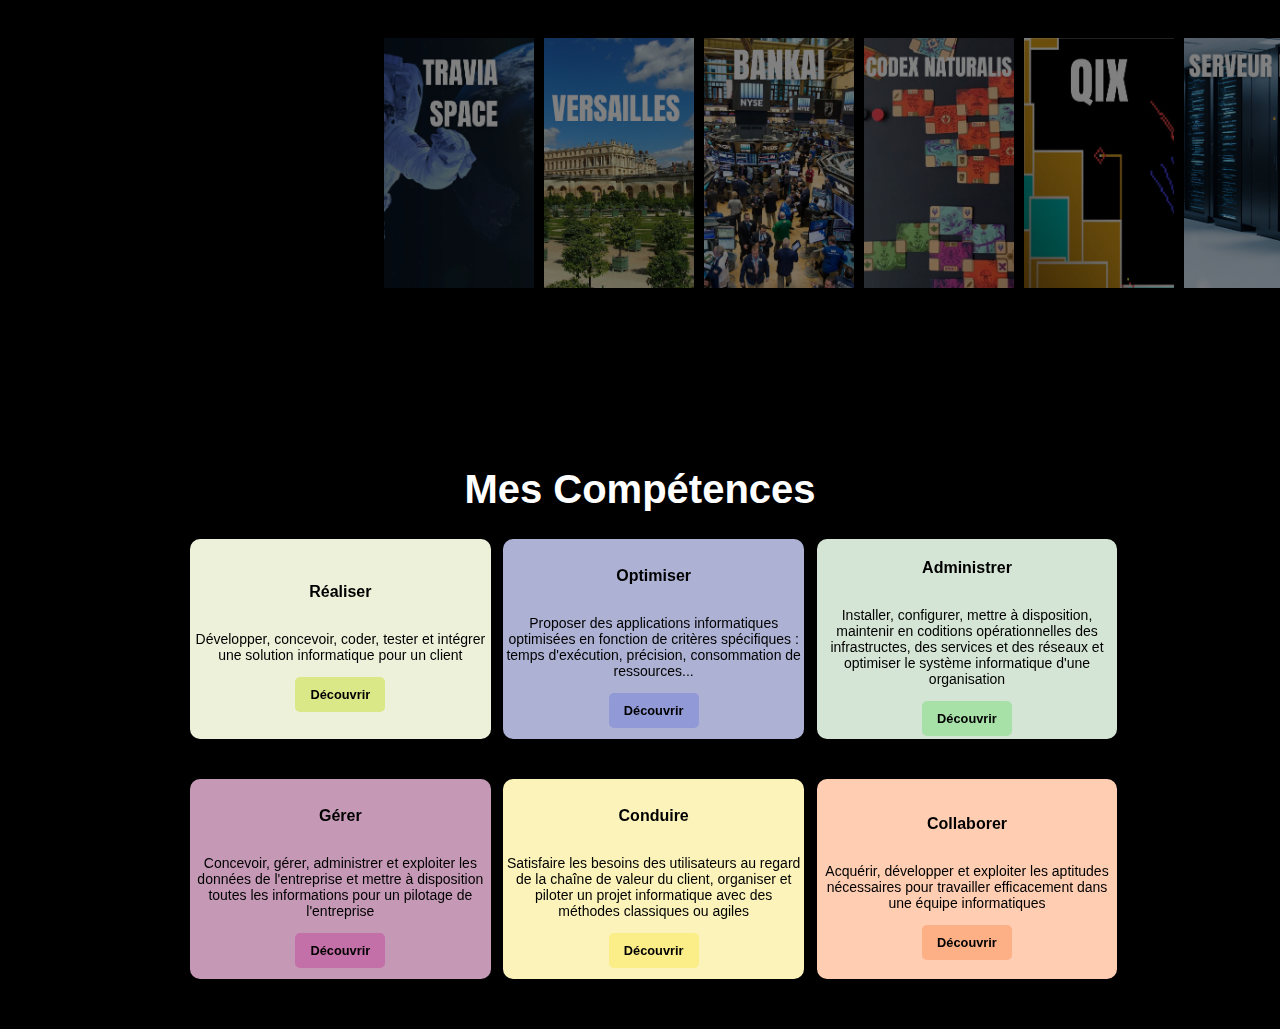
==== commit aabc1462: "ajout description bloc competence" ====
--- a/index.html
+++ b/index.html
@@ -13,9 +13,6 @@
             <div class="nav__title">
                 <a href="index.html">AL</a>
             </div>
-            <ul class="nav__list">
-                <li class="nav__item"><a href="#">ABOUT</a></li>
-            </ul>
         </nav>
     </header>
     <section class="presentation">
@@ -30,10 +27,55 @@
             </div>
         </div>
         <p>
-            Actuellement étudiant en 2ème année de BUT Informatique à l'IUT <b>Gustave Eiffel</b>. Je suis également stagiaire chez <b>Ariane Group</b> 
+            Bonjour, je suis Antonin Lemaire, actuellement étudiant en 2ème année de BUT Informatique à l'IUT <b>Gustave Eiffel</b>. Je suis également stagiaire chez <b>Ariane Group</b> 
             en tant que développeur Python. A la suite de mon BUT je souhaiterais intégrer un Master en Développement Logiciel afin de pouvoir 
-            devenir architecte Logiciel
+            devenir architecte logiciel
         </p>
+
+        <div class="timeline-container">
+            <div class="timeline-line">
+                <div class="timeline-points">
+                    <div class="timeline-point" data-id="college">
+                        <div class="timeline-point-date">2016-2020</div>
+                    </div>
+                    <div class="timeline-point" data-id="lycee">
+                        <div class="timeline-point-date">2020-2023</div>
+                    </div>
+                    <div class="timeline-point" data-id="licence">
+                        <div class="timeline-point-date">2023-2026</div>
+                    </div>
+                </div>
+            </div>
+            
+            <div id="content-college" class="timeline-content">
+                <h2>Collège</h2>
+                <p>Mon parcours au collège de 2016 à 2020.</p>
+                <ul>
+                    <li>Collège René Goscinny / Nicolas Tronchon</li>
+                    <li>Obtention du Brevet des Collèges avec mention Très Bien</li>
+                </ul>
+            </div>
+            
+            <div id="content-lycee" class="timeline-content">
+                <h2>Lycée</h2>
+                <p>Mon parcours au lycée de 2020 à 2023.</p>
+                <ul>
+                    <li>Lycée Jean Vilar / Pierre de Coubertin</li>
+                    <li>Baccalauréat technologique STI2D, spécialité SIN, mention Très Bien</li>
+                </ul>
+            </div>
+            
+            <div id="content-licence" class="timeline-content">
+                <h2>BUT</h2>
+                <p>Mon parcours en BUT de 2023 à 2026.</p>
+                <ul>
+                    <li>IUT Gustave Eiffel</li>
+                    <li>Spécialité conception, développement, validation</li>
+                    <li>Stage de 12 semaines au sein de la société Ariane Group</li>
+                </ul>
+            </div>
+        </div>
+        
     </section>
     <section class="projects"> 
         <h1>Mes projets</h1>
@@ -44,7 +86,7 @@
         <div class="container">
             <div class="image-gallery">
                 <img src="img/traviaV2.png" alt="travia"
-                data-link="travia.html"
+                data-link="https://dfrancekie.fr/test/index.php"
                 data-description="Travia est une plateforme innovante de réservation de billets pour voyager entre les planètes, directement inspirée de l’univers de Star Wars. Que ce soit à bord d’une navette interstellaire ou avec votre propre vaisseau, vous pourrez explorer la galaxie en tenant compte de l’autonomie de votre appareil et des alégeances des différentes planètes. "
                 data-time="4 mois"
                 data-members="4 personnes"
@@ -143,6 +185,9 @@
     </section>
 
 
+
+
+
     <!-- Section des compétences -->
     <section class="skills">
         <h1>Mes Compétences</h1>
@@ -152,12 +197,13 @@
                     <div class="skill-front">
                         <h3>Réaliser</h3>
                         <p>Développer, concevoir, coder, tester et intégrer une solution informatique pour un client</p>
+                        <button class="discover-btn1">Découvrir</button>
                     </div>
                     <div class="skill-back">
-                        <p>AC21.01 | Elaborer et implémenter les spécifications fonctionnelles et non fonctionnelles à partir des exigences <a href="travia.html">projet associé</a></p>
-                        <p>AC21.02 | Appliquer des principes d'accessibilité et d'ergonomie <a href="travia.html">projet associé</a></p>
-                        <p>AC21.03 | Adopter de bonnes pratiques de conception et de programmation <a href="travia.html">projet associé</a></p>
-                        <p>AC21.04 | Vérifier et valider la qualité de l'application par les tests <a href="travia.html">projet associé</a></p>
+                        <p>AC21.01 | Elaborer et implémenter les spécifications fonctionnelles et non fonctionnelles à partir des exigences</p>
+                        <p>AC21.02 | Appliquer des principes d'accessibilité et d'ergonomie</p>
+                        <p>AC21.03 | Adopter de bonnes pratiques de conception et de programmation</p>
+                        <p>AC21.04 | Vérifier et valider la qualité de l'application par les tests</p>
                     </div>
                 </div>
             </div>
@@ -167,12 +213,13 @@
                     <div class="skill-front">
                         <h3>Optimiser</h3>
                         <p>Proposer des applications informatiques optimisées en fonction de critères spécifiques : temps d'exécution, précision, consommation de ressources...</p>
+                        <button class="discover-btn2">Découvrir</button>
                     </div>
                     <div class="skill-back">
-                        <p>AC22.01 | Choisir des structures de données complexes adaptées au problème <a href="travia.html">projet associé</a></p> 
-                        <p>AC22.02 | Utiliser des techniques algorithmiques adaptées pour des problèmes complexes <a href="travia.html">projet associé</a></p>
-                        <p>AC22.03 | Comprendre les enjeux et moyens de sécurisation des donées et du code <a href="travia.html">projet associé</a></p>
-                        <p>AC22.04 | Evaluer l'impact environnemental et sociétal des solutions proposées <a href="travia.html">cours associé</a></p>
+                        <p>AC22.01 | Choisir des structures de données complexes adaptées au problème</p> 
+                        <p>AC22.02 | Utiliser des techniques algorithmiques adaptées pour des problèmes complexes</p>
+                        <p>AC22.03 | Comprendre les enjeux et moyens de sécurisation des donées et du code</p>
+                        <p>AC22.04 | Evaluer l'impact environnemental et sociétal des solutions proposées</p>
                     </div>
                 </div>
             </div>
@@ -182,11 +229,12 @@
                     <div class="skill-front">
                         <h3>Administrer</h3>
                         <p>Installer, configurer, mettre à disposition, maintenir en coditions opérationnelles des infrastructes, des services et des réseaux et optimiser le système informatique d'une organisation</p>
+                        <button class="discover-btn3">Découvrir</button>
                     </div>
                     <div class="skill-back">
-                        <p>AC23.01 | Concevoir et développer des applications communicantes <a href="travia.html">sa j'ai pas encore</a></p>
-                        <p>AC23.02 | Utiliser des serveurs et des services réseaux virtualisés<a href="travia.html">tp associé</a></p>
-                        <p>AC23.03 | Sécuriser les services et données d'un système <a href="travia.html">j'ai pas encore</a></p>
+                        <p>AC23.01 | Concevoir et développer des applications communicantes</p>
+                        <p>AC23.02 | Utiliser des serveurs et des services réseaux virtualisés</p>
+                        <p>AC23.03 | Sécuriser les services et données d'un système</p>
                     </div>
                 </div>
             </div>
@@ -196,12 +244,13 @@
                     <div class="skill-front">
                         <h3>Gérer</h3>
                         <p>Concevoir, gérer, administrer et exploiter les données de l'entreprise et mettre à disposition toutes les informations pour un pilotage de l'entreprise</p>
+                        <button class="discover-btn4">Découvrir</button>
                     </div>
                     <div class="skill-back">
-                        <p>AC24.01 | Optimiser les modèles de données de l'entreprise <a href="travia.html">projet associé</a> </p>
-                        <p>AC24.02 | Assurer la sécurité des données <a href="travia.html">projet associé</a></p>
-                        <p>AC24.03 | Organiser la restitution des données à travers la programmation et la virtualisation <a href="travia.html">rien compris cliquer ici</a></p>
-                        <p>AC24.04 | Manipuler des données hétérogènes <a href="travia.html">rien compris cliquer ici</a></p>
+                        <p>AC24.01 | Optimiser les modèles de données de l'entreprise </p>
+                        <p>AC24.02 | Assurer la sécurité des données</p>
+                        <p>AC24.03 | Organiser la restitution des données à travers la programmation et la virtualisation</p>
+                        <p>AC24.04 | Manipuler des données hétérogènes</p>
                     </div>
                 </div>
             </div>
@@ -211,12 +260,13 @@
                     <div class="skill-front">
                         <h3>Conduire</h3>
                         <p>Satisfaire les besoins des utilisateurs au regard de la chaîne de valeur du client, organiser et piloter un projet informatique avec des méthodes classiques ou agiles</p>
+                        <button class="discover-btn5">Découvrir</button>
                     </div>
                     <div class="skill-back">
-                        <p>AC25.01 | Identifier les processus présents dans une organisation en vue d'améliorer les systèmes d'information <a href="travia.html">rien compris cliquer ici</a></p>
-                        <p>AC25.02 | Formaliser les besoins du client et de l'utilisateur <a href="travia.html">projet associé</a></p>
-                        <p>AC25.03 | Identifier les critères de faisabilité d'un projet informatique <a href="travia.html">projet associé</a></p>
-                        <p>AC25.04 | Définir et mettre en oeuvre une démarche de suivie de projet <a href="travia.html">projet associé</a></p>
+                        <p>AC25.01 | Identifier les processus présents dans une organisation en vue d'améliorer les systèmes d'information</p>
+                        <p>AC25.02 | Formaliser les besoins du client et de l'utilisateur</p>
+                        <p>AC25.03 | Identifier les critères de faisabilité d'un projet informatique</p>
+                        <p>AC25.04 | Définir et mettre en oeuvre une démarche de suivie de projet</p>
                     </div>
                 </div>
             </div>
@@ -226,17 +276,26 @@
                     <div class="skill-front">
                         <h3>Collaborer</h3>
                         <p>Acquérir, développer et exploiter les aptitudes nécessaires pour travailler efficacement dans une équipe informatiques</p>
+                        <button class="discover-btn6">Découvrir</button>
                     </div>
                     <div class="skill-back">
-                        <p>AC22.01 | Comrpendre la diversité, la structure et la dimension de l'informatique dans une organisation <a href="travia.html">tp associé</a></p>
-                        <p>AC22.02 | Appliquer une démarche pour intégrer une équipe informatique au sein d'une organisation <a href="travia.html">rien compris cliquer ici</a></p>
-                        <p>AC22.03 | Mobiliser les compétences interpesonnelles pour travailler dans une équipe informatique <a href="travia.html">proejt associé</a></p>
-                        <p>AC22.04 | Rendre compte de son activité professionnelle <a href="travia.html">projet associé</a></p>
+                        <p>AC22.01 | Comrpendre la diversité, la structure et la dimension de l'informatique dans une organisation</p>
+                        <p>AC22.02 | Appliquer une démarche pour intégrer une équipe informatique au sein d'une organisation</p>
+                        <p>AC22.03 | Mobiliser les compétences interpesonnelles pour travailler dans une équipe informatique</p>
+                        <p>AC22.04 | Rendre compte de son activité professionnelle</p>
                     </div>
                 </div>
             </div>
         </div>
     </section>
+
+    <div class="popup" id="popup">
+        <div class="popup-content">
+            <span class="close-popup">&times;</span>
+            <h2 id="popup-title"></h2>
+            <p id="popup-description"></p>
+        </div>
+    </div>
 
     <script>
         // Sélectionne toutes les compétences
@@ -324,6 +383,139 @@
         updateArrows();
     </script>
 
+    <script>
+        // Sélection des boutons "Découvrir"
+const discoverBtn1 = document.querySelector('.discover-btn1');
+const discoverBtn2 = document.querySelector('.discover-btn2');
+const discoverBtn3 = document.querySelector('.discover-btn3');
+const discoverBtn4 = document.querySelector('.discover-btn4');
+const discoverBtn5 = document.querySelector('.discover-btn5');
+const discoverBtn6 = document.querySelector('.discover-btn6');
+
+// Sélection des éléments de la pop-up
+const popup = document.getElementById('popup');
+const popupTitle = document.getElementById('popup-title');
+const popupDescription = document.getElementById('popup-description');
+const closePopup = document.querySelector('.close-popup');
+
+// Description des compétences avec des informations différentes
+const skillDescriptions = {
+    "realiser": {
+        title: "Réaliser",
+        description: "Ce bloc de compétence vise à garantir la conception, le développement et l’intégration d’une solution informatique conforme aux besoins d’un client. Il couvre l’ensemble du processus de réalisation, depuis l’élaboration des spécifications fonctionnelles et non fonctionnelles jusqu’à la validation finale de l’application. Il met l’accent sur l’application des principes d’accessibilité et d’ergonomie, l’adoption de bonnes pratiques de conception et de programmation, ainsi que la mise en place de tests rigoureux pour assurer la qualité et la fiabilité du produit."
+    },
+    "optimiser": {
+        title: "Optimiser",
+        description: "Ce bloc de compétence vise à développer des applications informatiques optimisées en tenant compte de divers critères tels que le temps d’exécution, la précision et la consommation de ressources. Il implique la sélection de structures de données complexes adaptées aux besoins, l’application de techniques algorithmiques efficaces pour résoudre des problèmes complexes, ainsi que la prise en compte des enjeux de sécurité des données et du code. Enfin, il intègre une réflexion sur l’impact environnemental et sociétal des solutions mises en œuvre afin de proposer des développements à la fois performants et responsables."
+    },
+    "administrer": {
+        title: "Administrer",
+        description: "Ce bloc de compétence a pour objectif d’assurer l’administration et l’optimisation du système informatique d’une organisation. Il couvre l’installation, la configuration et la maintenance des infrastructures, des services et des réseaux, garantissant ainsi leur bon fonctionnement et leur disponibilité. Il inclut également la conception et le développement d’applications communicantes, l’utilisation de serveurs et de services réseaux virtualisés, ainsi que la sécurisation des services et des données pour protéger l’intégrité du système et des informations qu’il traite."
+    },
+    "gerer": {
+        title: "Gérer",
+        description: "Ce bloc de compétence vise à concevoir, gérer et exploiter les données d’une entreprise afin de garantir un accès efficace et sécurisé aux informations essentielles pour son pilotage. Il englobe l’optimisation des modèles de données, la mise en place de mesures de sécurité pour protéger les informations sensibles, ainsi que l’organisation de la restitution des données à travers des solutions de programmation et de virtualisation. De plus, il implique la manipulation de données hétérogènes afin de faciliter leur intégration et leur utilisation au sein des systèmes d’information."
+    },
+    "conduire": {
+        title: "Conduire",
+        description: "Ce bloc de compétence a pour objectif d’analyser et d’optimiser les systèmes d’information en tenant compte des besoins de l’organisation et des utilisateurs. Il comprend l’identification des processus en place afin d’améliorer les solutions existantes, la formalisation des exigences des clients et des utilisateurs, ainsi que l’évaluation de la faisabilité des projets informatiques. Enfin, il couvre la définition et la mise en œuvre d’une démarche de suivi de projet, garantissant ainsi une gestion efficace et adaptée aux objectifs fixés."
+    },
+    "collaborer": {
+        title: "Collaborer",
+        description: "Ce bloc de compétence vise à favoriser l’intégration et la collaboration au sein d’une équipe informatique dans une organisation. Il implique la compréhension de la diversité, de la structure et de l’importance de l’informatique dans un environnement professionnel. Il couvre également l’adoption d’une démarche permettant une intégration efficace dans une équipe, la mobilisation de compétences interpersonnelles pour un travail collaboratif optimal, ainsi que la capacité à rendre compte de son activité professionnelle de manière claire et structurée."
+    }
+};
+
+// Fonction pour afficher la popup avec le contenu approprié
+function showPopup(skillKey) {
+    const skill = skillDescriptions[skillKey];
+    if (skill) {
+        popupTitle.textContent = skill.title;
+        popupDescription.textContent = skill.description;
+        popup.style.display = 'flex';
+        
+        // Animation d'apparition
+        popup.classList.add('fade-in');
+        setTimeout(() => popup.classList.remove('fade-in'), 500);
+    }
+}
+
+// Ajout des événements aux boutons
+discoverBtn1.addEventListener('click', function(event) {
+    event.stopPropagation(); // Empêche la propagation du clic à la carte
+    showPopup("realiser");
+});
+
+discoverBtn2.addEventListener('click', function(event) {
+    event.stopPropagation();
+    showPopup("optimiser");
+});
+
+discoverBtn3.addEventListener('click', function(event) {
+    event.stopPropagation();
+    showPopup("administrer");
+});
+
+discoverBtn4.addEventListener('click', function(event) {
+    event.stopPropagation();
+    showPopup("gerer");
+});
+
+discoverBtn5.addEventListener('click', function(event) {
+    event.stopPropagation();
+    showPopup("conduire");
+});
+
+discoverBtn6.addEventListener('click', function(event) {
+    event.stopPropagation();
+    showPopup("collaborer");
+});
+
+// Ferme la pop-up en cliquant sur la croix
+closePopup.addEventListener('click', () => {
+    popup.style.display = 'none';
+});
+
+// Ferme la pop-up en cliquant à l'extérieur
+popup.addEventListener('click', (e) => {
+    if (e.target === popup) {
+        popup.style.display = 'none';
+    }
+});
+
+    </script>
+
+<script>
+    document.addEventListener('DOMContentLoaded', function() {
+        const timelinePoints = document.querySelectorAll('.timeline-point');
+        const timelineContents = document.querySelectorAll('.timeline-content');
+        
+        // Fonction pour activer un point et afficher son contenu
+        function activatePoint(point) {
+            // Désactiver tous les points et contenus
+            timelinePoints.forEach(p => p.classList.remove('active'));
+            timelineContents.forEach(c => c.classList.remove('active'));
+            
+            // Activer le point cliqué
+            point.classList.add('active');
+            
+            // Afficher le contenu associé
+            const contentId = `content-${point.dataset.id}`;
+            document.getElementById(contentId).classList.add('active');
+        }
+        
+        // Ajouter les écouteurs d'événements sur chaque point
+        timelinePoints.forEach(point => {
+            point.addEventListener('click', function() {
+                activatePoint(this);
+            });
+        });
+        
+        // Activer le premier point par défaut
+        activatePoint(timelinePoints[0]);
+    });
+</script>
+
 </body>
 </html>
 
--- a/style.css
+++ b/style.css
@@ -7,6 +7,8 @@
     overflow-y: auto;
     text-align: center;
 }
+
+
 /* Partie header */
 .nav {
     position: sticky;
@@ -24,19 +26,8 @@
     font-weight: bold;
     text-transform: uppercase;
 }
-.nav__list {
-    list-style: none;
-    margin: 0;
-    padding: 0;
-    display: flex;
-}
-.nav__item a {
-    text-decoration: none;
-    color: white;
-    font-weight: bold;
-    text-transform: uppercase;
-    font-size: 10px;
-}
+
+
 /* Partie img projet */
 .container {
     overflow-x: auto;
@@ -358,9 +349,114 @@
     font-size: 14px;
 }
 
+.explore-btn:hover {
+    color: gold;
+}
+
+.discover-btn1 {
+    display: inline-block;
+    padding: 10px 15px;
+    font-size: 0.8rem;
+    font-weight: bold;
+    border: none;
+    border-radius: 5px;
+    cursor: pointer;
+    transition: background-color 0.3s ease, transform 0.2s ease;
+    background-color: #dbe887;
+}
+.discover-btn2 {
+    display: inline-block;
+    padding: 10px 15px;
+    font-size: 0.8rem;
+    font-weight: bold;
+    border: none;
+    border-radius: 5px;
+    cursor: pointer;
+    transition: background-color 0.3s ease, transform 0.2s ease;
+    background-color: #919ad7;
+}
+
+.discover-btn3 {
+    display: inline-block;
+    padding: 10px 15px;
+    font-size: 0.8rem;
+    font-weight: bold;
+    border: none;
+    border-radius: 5px;
+    cursor: pointer;
+    transition: background-color 0.3s ease, transform 0.2s ease;
+    background-color: #a8e1a8;
+}
+
+.discover-btn4 {
+    display: inline-block;
+    padding: 10px 15px;
+    font-size: 0.8rem;
+    font-weight: bold;
+    border: none;
+    border-radius: 5px;
+    cursor: pointer;
+    transition: background-color 0.3s ease, transform 0.2s ease;
+    background-color: #c470a8;
+}
+
+.discover-btn5 {
+    display: inline-block;
+    padding: 10px 15px;
+    font-size: 0.8rem;
+    font-weight: bold;
+    border: none;
+    border-radius: 5px;
+    cursor: pointer;
+    transition: background-color 0.3s ease, transform 0.2s ease;
+    background-color: #fbee89;
+}
+
+.discover-btn6 {
+    display: inline-block;
+    padding: 10px 15px;
+    font-size: 0.8rem;
+    font-weight: bold;
+    border: none;
+    border-radius: 5px;
+    cursor: pointer;
+    transition: background-color 0.3s ease, transform 0.2s ease;
+    background-color: #fdb086;
+}
+
+.discover-btn1:hover {
+    background-color: #d7ee43; 
+    transform: scale(1.05); 
+}
+
+.discover-btn2:hover {
+    background-color: rgb(77, 95, 210); 
+    transform: scale(1.05); 
+}
+
+.discover-btn3:hover {
+    background-color: #5fde5f; 
+    transform: scale(1.05); 
+}
+
+.discover-btn4:hover {
+    background-color: #c43695; 
+    transform: scale(1.05); 
+}
+
+.discover-btn5:hover {
+    background-color: #fde531; 
+    transform: scale(1.05); 
+}
+
+.discover-btn6:hover {
+    background-color: #fd8646; 
+    transform: scale(1.05); 
+}
+
+
 /* Face arrière */
 .skill-back {
-    background: #007bff;
     transform: rotateY(180deg);
     text-align: left;
     
@@ -375,72 +471,60 @@
 
 /* BG face avant */
 .skill-box:nth-child(1) .skill-front {
-    background-color: red; 
+    background-color: #EEF1DA; 
 }
 
 .skill-box:nth-child(2) .skill-front {
-    background-color: #ca5c21; 
+    background-color: #ADB2D4; 
 }
 
 .skill-box:nth-child(3) .skill-front {
-    background-color: #ebda1f; 
+    background-color: #D5E5D5; 
 }
 
 .skill-box:nth-child(4) .skill-front {
-    background-color: rgb(60, 109, 60); 
+    background-color: #C599B6; 
 }
 
 .skill-box:nth-child(5) .skill-front {
-    background-color: rgb(12, 12, 142);
-    color: white; 
+    background-color: #FBF3B9;
 }
 
 .skill-box:nth-child(6) .skill-front {
-    background-color:gray; 
-    color: white;
+    background-color:#FFCDB2;
 }
 
 
 /* BG Face arriere*/
 .skill-box:nth-child(1) .skill-back {
-    background-color: red;
+    background-color: #EEF1DA;
     color: black; 
 }
 
 .skill-box:nth-child(2) .skill-back {
-    background-color: #ca5c21; 
+    background-color: #ADB2D4; 
     color: black;
 }
 
 .skill-box:nth-child(3) .skill-back {
-    background-color: #ebbf1f; 
+    background-color: #D5E5D5; 
     color: black;
 }
 
 .skill-box:nth-child(4) .skill-back {
-    background-color: rgb(60, 109, 60); 
+    background-color: #C599B6; 
     color: black;
 }
 
 .skill-box:nth-child(5) .skill-back {
-    background-color: rgb(12, 12, 142);
-    color: white; 
+    background-color: #FBF3B9;
+    color: black; 
 }
 
 .skill-box:nth-child(6) .skill-back {
-    background-color:grey; 
-    color: white;
-}
-
-.skill-back a {
-    color: white; /* Changez cette couleur selon votre préférence */
-    text-decoration: none;
-}
-
-.skill-back a:hover {
-    color: rgb(157, 0, 255); /* Change la couleur au survol */
-}
-
+    background-color:#FFCDB2; 
+    color: black;
+}
 
 /* Effet de retournement */
 .skill-box.flipped .skill-inner {
@@ -535,7 +619,150 @@
     transition: 0.3s;
 }
 
-.explore-btn:hover {
-    color: gold;
-}
-
+/* Style de la pop-up */
+.popup {
+    display: none; /* Cachée par défaut */
+    position: fixed;
+    top: 0;
+    left: 0;
+    width: 100%;
+    height: 100%;
+    background-color: rgba(0, 0, 0, 0.8); /* Fond semi-transparent */
+    justify-content: center;
+    align-items: center;
+    z-index: 1000;
+}
+
+.popup-content {
+    background-color: white;
+    padding: 20px;
+    border-radius: 10px;
+    text-align: center;
+    max-width: 500px;
+    width: 90%;
+}
+
+.popup-content h2 {
+    margin-bottom: 10px;
+    font-size: 1.5rem;
+    color: #333;
+}
+
+.popup-content p {
+    font-size: 1rem;
+    color: #555;
+}
+
+.close-popup {
+    position: absolute;
+    top: 10px;
+    right: 20px;
+    font-size: 1.5rem;
+    font-weight: bold;
+    color: #333;
+    cursor: pointer;
+}
+
+/*PARTIE  scolarité*/
+.timeline-container {
+    width: 90%;
+    max-width: 1200px;
+    margin: 0 auto;
+    position: relative;
+
+}
+
+.timeline-line {
+    position: relative;
+    height: 4px;
+    background-color: #3498db;
+    margin: 100px 0;
+}
+
+.timeline-points {
+    position: absolute;
+    top: 50%;
+    left: 0;
+    width: 100%;
+    transform: translateY(-50%);
+    display: flex;
+    justify-content: space-between;
+}
+
+.timeline-point {
+    width: 24px;
+    height: 24px;
+    background-color: #3498db;
+    border-radius: 50%;
+    border: 4px solid white;
+    box-shadow: 0 2px 5px rgba(0, 0, 0, 0.2);
+    cursor: pointer;
+    transition: all 0.3s ease;
+    position: relative;
+    z-index: 2;
+}
+
+.timeline-point:hover, .timeline-point.active {
+    background-color: #2980b9;
+    transform: scale(1.2);
+}
+
+.timeline-point-date {
+    position: absolute;
+    top: -40px;
+    left: 50%;
+    transform: translateX(-50%);
+    font-weight: bold;
+    color: #3498db;
+    white-space: nowrap;
+}
+
+.timeline-content {
+    max-width: 600px;
+    margin: 30px auto;
+    background-color: white;
+    border-radius: 8px;
+    padding: 20px;
+    box-shadow: 0 2px 15px rgba(0, 0, 0, 0.1);
+    opacity: 0;
+    transform: translateY(20px);
+    transition: all 0.5s ease;
+    height: 0;
+    overflow: hidden;
+}
+
+.timeline-content.active {
+    opacity: 1;
+    transform: translateY(0);
+    height: auto;
+    min-height: 150px;
+}
+
+.timeline-content h2 {
+    color: #2c3e50;
+    margin-bottom: 10px;
+}
+
+.timeline-content ul {
+    margin-left: 20px;
+    margin-bottom: 10px;
+    color: black;
+}
+
+@media (max-width: 768px) {
+    h1 {
+        font-size: 24px;
+        margin-bottom: 30px;
+    }
+    
+    .timeline-line {
+        margin: 60px 0;
+    }
+    
+    .timeline-point-date {
+        font-size: 12px;
+    }
+}
+
+
+
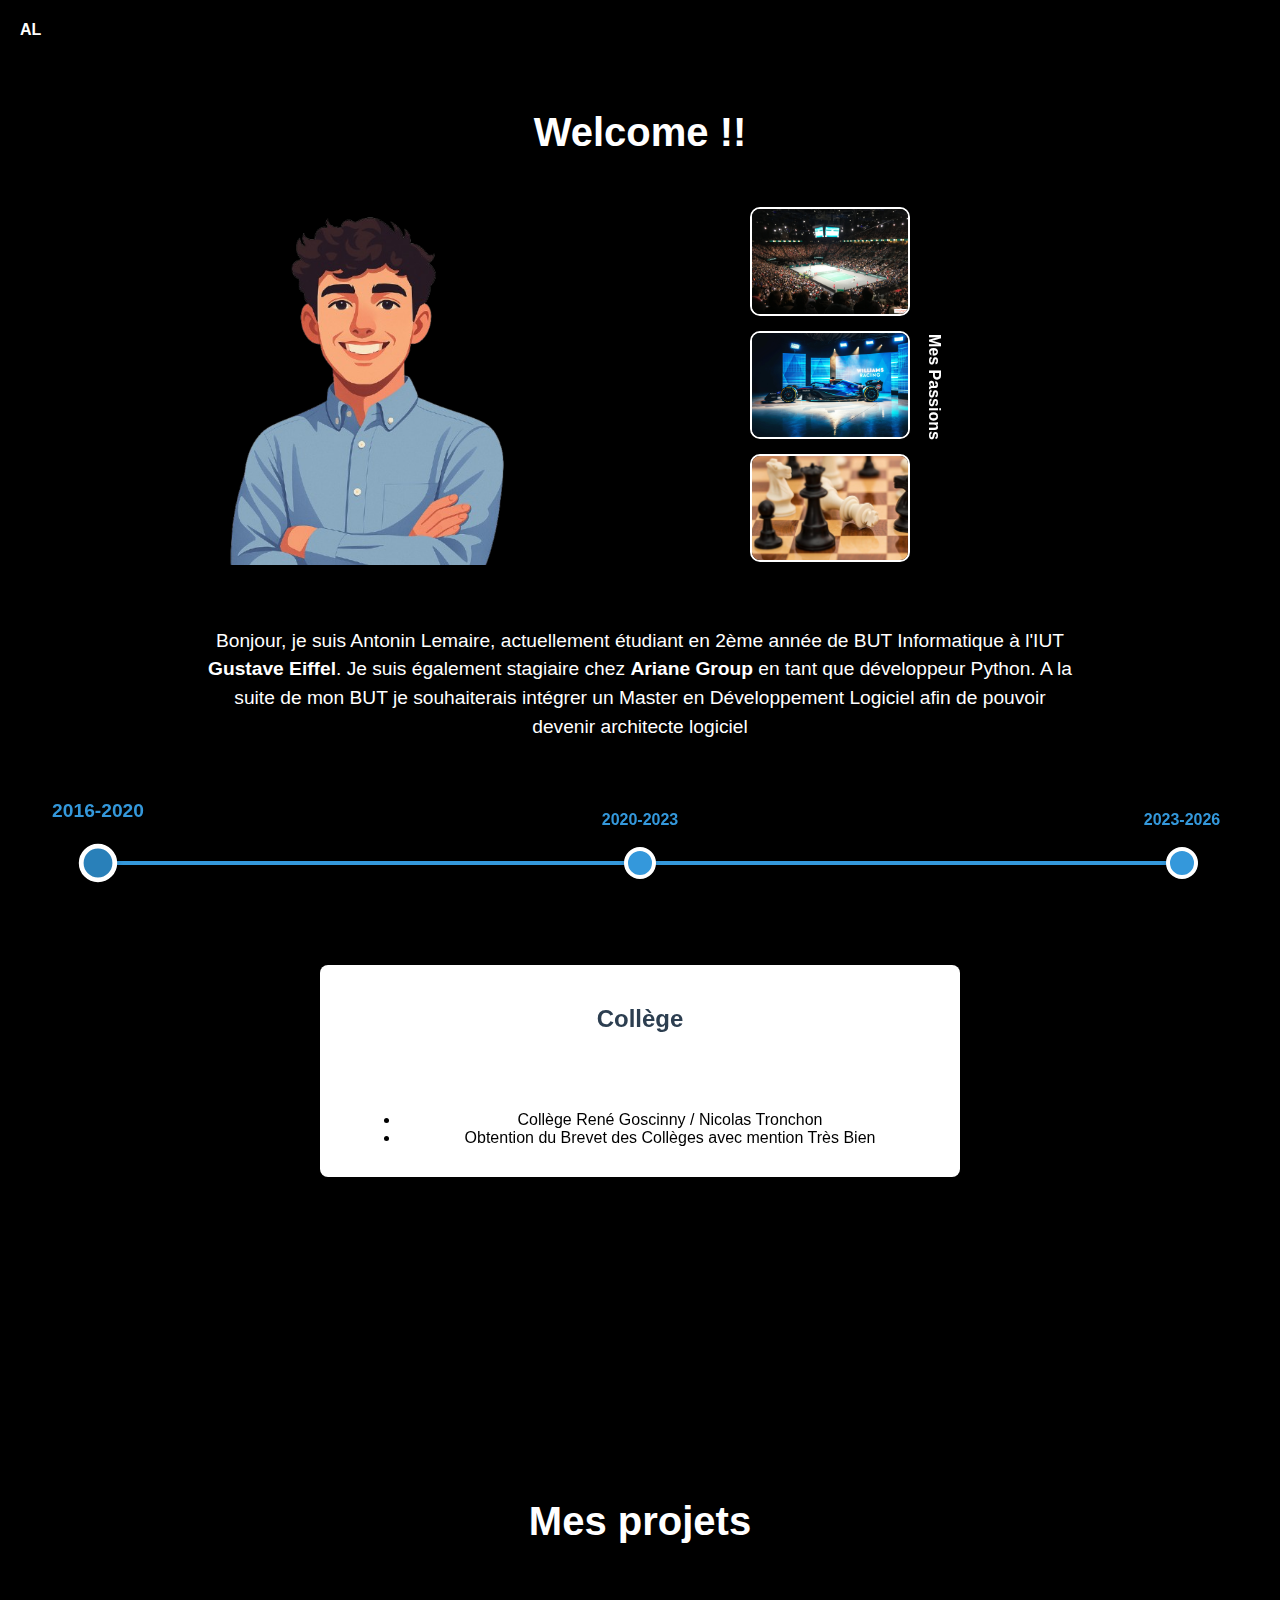
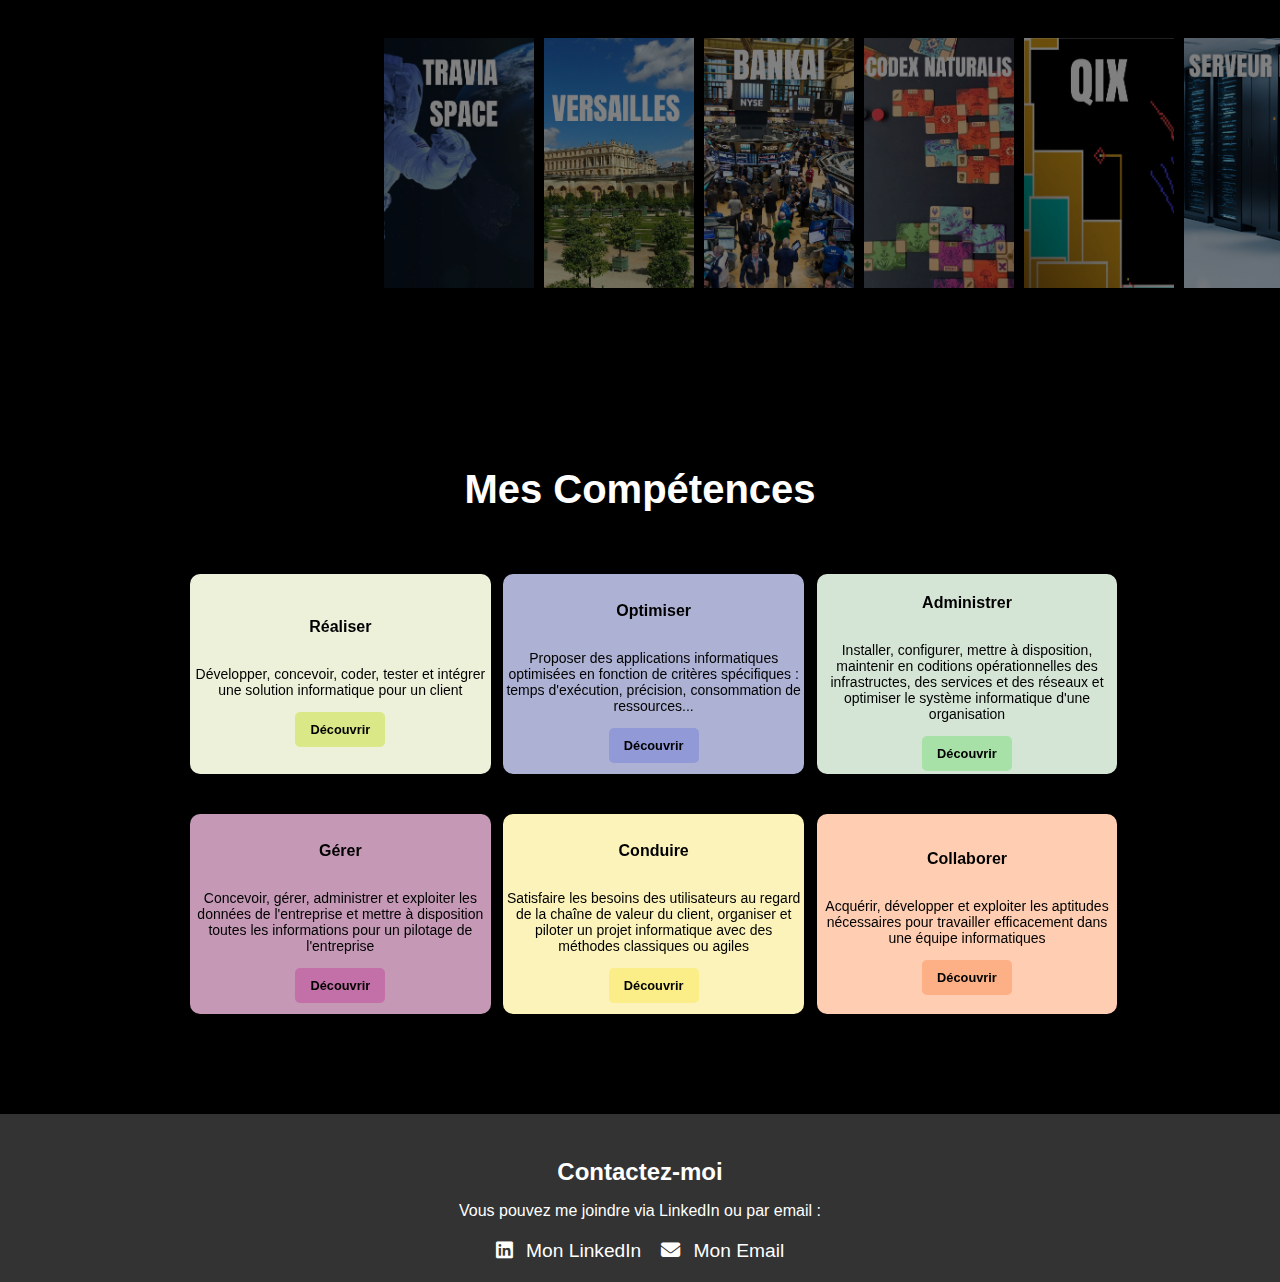
==== commit f1c114ca: "footer" ====
--- a/index.html
+++ b/index.html
@@ -94,7 +94,7 @@
                 data-langage="<i class='fa-brands fa-html5'></i> <i class='fa-brands fa-css3-alt'></i> <i class='fa-brands fa-square-js'></i>">
                 
                 <img src="img/unescoV2.png" alt="unesco" 
-                data-link="unesco.html"
+                data-link=""
                 data-description="Le site de Versailles est une plateforme de médiation culturelle développée en partenariat avec l'UNESCO. Il met en avant de nombreux monuments et lieux emblématiques à visiter, ainsi qu'une sélection de restaurants et d'hôtels à découvrir. Les visiteurs peuvent également explorer des circuits de balades à vélo et en apprendre davantage sur l'histoire et le patrimoine de la ville. Un mode administrateur a été intégré afin de permettre une mise à jour régulière du contenu du site."
                 data-time="10 mois"
                 data-members="6 personnes"
@@ -102,8 +102,8 @@
                 data-langage="<i class='fa-brands fa-html5'></i> <i class='fa-brands fa-css3-alt'></i> <i class='fa-brands fa-square-js'></i> <i class='fa-brands fa-php'></i> <i class='fa-solid fa-database'></i>">
 
                 <img src="img/bankaiV2.png" alt="bankai" 
-                data-link=""
-                data-description="Le site Bankai est une plateforme conçue pour les commerçants et les entreprises afin de les aider à analyser leurs dépenses. Il leur permet de gérer efficacement leur trésorerie, leurs impayés et leurs remises grâce à de nombreux tableaux de bord interactifs et des graphiques variés, tels que des diagrammes en barres et en camembert."
+                data-link="https://dfrancekie.fr/bankai/connexion.php"
+                data-description="Le site Bankai est une plateforme conçue pour les commerçants et les entreprises afin de les aider à analyser leurs dépenses. Il leur permet de gérer efficacement leur trésorerie, leurs impayés et leurs remises grâce à de nombreux tableaux de bord interactifs et des graphiques variés, tels que des diagrammes en barres et en camembert. ID : 1001 | MDP : password123"
                 data-time="3 mois"
                 data-members="5 personnes"
                 data-role="Scrum Master"
@@ -292,8 +292,13 @@
     <div class="popup" id="popup">
         <div class="popup-content">
             <span class="close-popup">&times;</span>
-            <h2 id="popup-title"></h2>
-            <p id="popup-description"></p>
+            <div class="popup-scrollable">
+                <h2 id="popup-title" style="color: black;"></h2>
+                <p id="popup-description" style="color: black;"></p>
+                <img id="popup-image" src="" alt="Image de la compétence" style="width: 100%; margin-top: 20px; border-radius: 10px;">
+                <p id="popup-extra-description" style="margin-top: 10px; font-size: 1rem; color: black;"></p>
+                <ul id="popup-list" style="margin-top: 10px; font-size: 1rem; color: black;"></ul>
+            </div>
         </div>
     </div>
 
@@ -402,27 +407,70 @@
 const skillDescriptions = {
     "realiser": {
         title: "Réaliser",
-        description: "Ce bloc de compétence vise à garantir la conception, le développement et l’intégration d’une solution informatique conforme aux besoins d’un client. Il couvre l’ensemble du processus de réalisation, depuis l’élaboration des spécifications fonctionnelles et non fonctionnelles jusqu’à la validation finale de l’application. Il met l’accent sur l’application des principes d’accessibilité et d’ergonomie, l’adoption de bonnes pratiques de conception et de programmation, ainsi que la mise en place de tests rigoureux pour assurer la qualité et la fiabilité du produit."
+        description: "Ce bloc de compétence vise à garantir la conception, le développement et l’intégration d’une solution informatique conforme aux besoins d’un client.",
+        image: "img/bankaiV2.png",
+        extraDescription: "Voici mes points d'amméliorations :",
+        list: [
+            "Élaboration et implémentation des spécifications fonctionnelles et non fonctionnelles en fonction des besoins du client.",
+            "Application des principes d’accessibilité et d’ergonomie pour une interface intuitive et adaptée.",
+            "Amélioration de mes compétences en JavaScript, en utilisant une librairie pour créer des graphiques interactifs.",
+            "Rôle de Scrum Master, où j’ai coordonné l’équipe et m’adapté aux demandes du Product Owner."
+        ]
     },
     "optimiser": {
         title: "Optimiser",
-        description: "Ce bloc de compétence vise à développer des applications informatiques optimisées en tenant compte de divers critères tels que le temps d’exécution, la précision et la consommation de ressources. Il implique la sélection de structures de données complexes adaptées aux besoins, l’application de techniques algorithmiques efficaces pour résoudre des problèmes complexes, ainsi que la prise en compte des enjeux de sécurité des données et du code. Enfin, il intègre une réflexion sur l’impact environnemental et sociétal des solutions mises en œuvre afin de proposer des développements à la fois performants et responsables."
+        description: "Ce bloc de compétence vise à développer des applications informatiques optimisées en tenant compte de divers critères tels que le temps d’exécution, la précision et la consommation de ressources.",
+        image: "img/traviaV2.png",
+        extraDescription: "Voici mes points d'amméliorations :",
+        list: [
+            "Protection des données en utilisant des requêtes préparées avec bind param pour sécuriser les interactions avec la base de données.",
+            "Mise en place de l'algorithme de Dijkstra pour déterminer le chemin le plus rapide entre les points.",
+            "Réalisation d'un MCD pour organiser et structurer les données du projet.",
+            "Rôle de développeur où j'ai travaillé sur la communication au sein de l’équipe pour assurer une collaboration efficace."
+        ]
     },
     "administrer": {
         title: "Administrer",
-        description: "Ce bloc de compétence a pour objectif d’assurer l’administration et l’optimisation du système informatique d’une organisation. Il couvre l’installation, la configuration et la maintenance des infrastructures, des services et des réseaux, garantissant ainsi leur bon fonctionnement et leur disponibilité. Il inclut également la conception et le développement d’applications communicantes, l’utilisation de serveurs et de services réseaux virtualisés, ainsi que la sécurisation des services et des données pour protéger l’intégrité du système et des informations qu’il traite."
+        description: "Ce bloc de compétence a pour objectif d’assurer l’administration et l’optimisation du système informatique d’une organisation.",
+        image: "img/Res.png",
+        extraDescription: "Voici mes points d'amméliorations :",
+        list: [
+            "Travail sur un TP pare-feu pour sécuriser les services et les données du système.",
+            "Utilisation d’une machine virtuelle (VM) pour isoler et tester l’application en environnement sécurisé."
+        ]
     },
     "gerer": {
         title: "Gérer",
-        description: "Ce bloc de compétence vise à concevoir, gérer et exploiter les données d’une entreprise afin de garantir un accès efficace et sécurisé aux informations essentielles pour son pilotage. Il englobe l’optimisation des modèles de données, la mise en place de mesures de sécurité pour protéger les informations sensibles, ainsi que l’organisation de la restitution des données à travers des solutions de programmation et de virtualisation. De plus, il implique la manipulation de données hétérogènes afin de faciliter leur intégration et leur utilisation au sein des systèmes d’information."
+        description: "Ce bloc de compétence vise à concevoir, gérer et exploiter les données d’une entreprise afin de garantir un accès efficace et sécurisé aux informations essentielles pour son pilotage.",
+        image: "img/hessncf.png",
+        extraDescription: "Voici mes points d'amméliorations :",
+        list: [
+            "Développement d'une plateforme de réservation de billets de train en utilisant React et Node.js.",
+            "Utilisation de MongoDB pour la gestion des données, en mettant en place une structure de données bien définie pour assurer l’efficacité du système.",
+            "Rôle de développeur où j'ai travaillé sur la communication au sein de l’équipe pour assurer une collaboration efficace."
+        ]
     },
     "conduire": {
         title: "Conduire",
-        description: "Ce bloc de compétence a pour objectif d’analyser et d’optimiser les systèmes d’information en tenant compte des besoins de l’organisation et des utilisateurs. Il comprend l’identification des processus en place afin d’améliorer les solutions existantes, la formalisation des exigences des clients et des utilisateurs, ainsi que l’évaluation de la faisabilité des projets informatiques. Enfin, il couvre la définition et la mise en œuvre d’une démarche de suivi de projet, garantissant ainsi une gestion efficace et adaptée aux objectifs fixés."
+        description: "Ce bloc de compétence a pour objectif d’analyser et d’optimiser les systèmes d’information en tenant compte des besoins de l’organisation et des utilisateurs.",
+        image: "img/trello.png",
+        extraDescription: "Voici mes points d'amméliorations :",
+        list: [
+            "Création de diagrammes de Gantt pour répartir les délais sur différentes tâches et assurer un suivi efficace du planning.",
+            "Réalisation d'un diagramme de PERT pour visualiser les dépendances et la séquence des tâches dans le projet.",
+            "Mise en place d’un tableau Trello pour organiser et suivre les User Stories et les Epic Stories, facilitant ainsi la gestion des priorités et des sprints."
+        ]
     },
     "collaborer": {
         title: "Collaborer",
-        description: "Ce bloc de compétence vise à favoriser l’intégration et la collaboration au sein d’une équipe informatique dans une organisation. Il implique la compréhension de la diversité, de la structure et de l’importance de l’informatique dans un environnement professionnel. Il couvre également l’adoption d’une démarche permettant une intégration efficace dans une équipe, la mobilisation de compétences interpersonnelles pour un travail collaboratif optimal, ainsi que la capacité à rendre compte de son activité professionnelle de manière claire et structurée."
+        description: "Ce bloc de compétence vise à favoriser l’intégration et la collaboration au sein d’une équipe informatique dans une organisation.",
+        image: "img/cra.png",
+        extraDescription: "Voici mes points d'amméliorations :",
+        list: [
+            "Compréhension des dimensions de l'informatique dans les entreprises, me permettant d'appréhender les enjeux stratégiques et opérationnels des systèmes d'information.",
+            "Étude des Directions des Systèmes d'Information (DSI), ce qui m’a permis de mieux saisir leur rôle et leur fonctionnement au sein des organisations.",
+            "Rédaction des Comptes Rendus d'Activité (CRA) pour les deux SAEs de cette année, en détaillant mes actions et les résultats obtenus dans chaque projet."
+        ]
     }
 };
 
@@ -433,10 +481,23 @@
         popupTitle.textContent = skill.title;
         popupDescription.textContent = skill.description;
         popup.style.display = 'flex';
-        
-        // Animation d'apparition
-        popup.classList.add('fade-in');
-        setTimeout(() => popup.classList.remove('fade-in'), 500);
+
+        // Met à jour l'image et la description supplémentaire
+        const popupImage = document.getElementById('popup-image');
+        const popupExtraDescription = document.getElementById('popup-extra-description');
+        const popupList = document.getElementById('popup-list');
+
+        popupImage.src = skill.image;
+        popupImage.alt = `Image de ${skill.title}`;
+        popupExtraDescription.textContent = skill.extraDescription;
+
+        // Met à jour la liste
+        popupList.innerHTML = ""; // Réinitialise la liste
+        skill.list.forEach(item => {
+            const listItem = document.createElement('li');
+            listItem.textContent = item;
+            popupList.appendChild(listItem);
+        });
     }
 }
 
@@ -516,6 +577,20 @@
     });
 </script>
 
+<footer class="footer">
+    <div class="footer-content">
+        <h3>Contactez-moi</h3>
+        <p>Vous pouvez me joindre via LinkedIn ou par email :</p>
+        <div class="footer-links">
+            <a href="www.linkedin.com/in/lemaire-antonin" target="_blank" class="footer-link">
+                <i class="fa-brands fa-linkedin"></i> Mon LinkedIn
+            </a>
+            <a href="mailto:lemaire.antonin2@gmail.com" class="footer-link">
+                <i class="fa-solid fa-envelope"></i> Mon Email
+            </a>
+        </div>
+    </div>
+</footer>
+
 </body>
-</html>
-
+</html>--- a/style.css
+++ b/style.css
@@ -64,7 +64,7 @@
     filter: brightness(100%);
 }
 .container::-webkit-scrollbar {
-    display: none; /* Pour Chrome, Safari et Edge */
+    display: none; 
 }
 
 
@@ -89,15 +89,15 @@
     max-width: 70%;
     font-size: 1.2rem;
     line-height: 1.5;
-    color: white; /* Couleur du texte */
+    color: white; 
     margin-top: 5%;
 }
 
 .container-presentation {
     display: flex;
-    align-items: center; /* Aligne les éléments verticalement */
-    justify-content: center; /* Centre les éléments horizontalement */
-    gap: 20px; /* Ajoute un espacement entre la mascotte et la colonne des hobbies */
+    align-items: center; 
+    justify-content: center; 
+    gap: 20px; 
     max-width: 900px;
     margin: 0 auto;
 }
@@ -109,31 +109,31 @@
 
 .hoobie {
     display: flex;
-    flex-direction: column; /* Affiche les éléments en colonne */
-    align-items: center; /* Centre les images horizontalement */
-    gap: 15px; /* Ajoute un espacement entre les images */
-    height: 100%; /* Prend la hauteur de la mascotte */
-    position: relative; /* Nécessaire pour positionner le titre */
+    flex-direction: column; 
+    align-items: center; 
+    gap: 15px; 
+    height: 100%;
+    position: relative; 
 }
 
 .hoobie img {
-    max-width: 30%; /* Réduit la taille des images */
-    height: auto; /* Conserve les proportions */
-    border: 2px solid white; /* Ajoute une bordure blanche */
-    border-radius: 10px; /* Ajoute des coins arrondis */
-    transition: transform 0.3s ease, box-shadow 0.3s ease; /* Transition pour l'effet de survol */4
+    max-width: 30%; 
+    height: auto; 
+    border: 2px solid white; 
+    border-radius: 10px; 
+    transition: transform 0.3s ease, box-shadow 0.3s ease;
 }
 
 .hoobie img:hover {
-    transform: scale(1.1); /* Grossit l'image au survol */
-    box-shadow: 0 4px 15px rgba(255, 255, 255, 0.5); /* Ajoute une ombre au survol */
+    transform: scale(1.1); 
+    box-shadow: 0 4px 15px rgba(255, 255, 255, 0.5);
 }
 
 .hoobie-title {
     position: absolute;
-    left: 70%; /* Ajuste la position horizontale pour aligner le titre à gauche des images */
-    transform: rotate(90deg); /* Fait pivoter le titre verticalement */
-    transform-origin: left center; /* Définit le point d'origine de la rotation */
+    left: 70%; 
+    transform: rotate(90deg); 
+    transform-origin: left center; 
     bottom: 58%;
     font-size: 1rem;
     color: white;
@@ -161,7 +161,7 @@
 /*Partie flèche java script*/
 .nav-arrow {
     position: absolute;
-    top: 150%;
+    top: 220%;
     transform: translateY(-50%);
     background: white;
     border: none;
@@ -256,8 +256,8 @@
 
 #lightbox-langages i {
     margin-left: 5px;
-    font-size: 20px; /* Ajustez selon la taille souhaitée */
-    color: gold; /* Changez la couleur si besoin */
+    font-size: 20px; 
+    color: gold; 
     padding: 0 5px;
 }
 
@@ -277,10 +277,10 @@
 }
 
 #lightbox-description {
-    font-size: 0.9rem; /* Réduit la taille de la police */
+    font-size: 0.9rem; 
     color: white;
     text-align: center;
-    line-height: 1.3; /* Améliore la lisibilité */
+    line-height: 1.3; 
 }
 
 /* Section Compétences */
@@ -295,21 +295,22 @@
     text-align: center;
     font-size: 2.5rem;
     margin-top: 8%;
+    margin-bottom: 5%;
     
 }
 
 .skills-container {
     display: grid;
-    grid-template-columns: repeat(3, 1fr); /* 3 colonnes */
-    gap: 40px; /* Espacement entre les éléments */
+    grid-template-columns: repeat(3, 1fr); 
+    gap: 40px; 
     max-width: 900px;
     margin: 0 auto;
 }
 
 .skill-box {
-    width: 110%; /* Prend toute la largeur possible dans chaque colonne */
+    width: 110%; 
     height: 200px;
-    perspective: 1000px; /* Effet 3D */
+    perspective: 1000px;
     cursor: pointer;
 }
 
@@ -534,7 +535,7 @@
 
 /* Bouton "Explore" en bas de la lightbox */
 .explore-btn {
-    position: relative; /* Plus besoin d'absolu */
+    position: relative; 
     display: block;
     margin-top: 15px;
     padding: 10px 20px;
@@ -621,16 +622,17 @@
 
 /* Style de la pop-up */
 .popup {
-    display: none; /* Cachée par défaut */
+    display: none;
     position: fixed;
     top: 0;
     left: 0;
     width: 100%;
     height: 100%;
-    background-color: rgba(0, 0, 0, 0.8); /* Fond semi-transparent */
+    background-color: rgba(0, 0, 0, 0.8); 
     justify-content: center;
     align-items: center;
     z-index: 1000;
+    overflow: hidden; 
 }
 
 .popup-content {
@@ -640,27 +642,29 @@
     text-align: center;
     max-width: 500px;
     width: 90%;
-}
-
-.popup-content h2 {
-    margin-bottom: 10px;
-    font-size: 1.5rem;
-    color: #333;
-}
-
-.popup-content p {
-    font-size: 1rem;
-    color: #555;
-}
-
-.close-popup {
-    position: absolute;
-    top: 10px;
-    right: 20px;
-    font-size: 1.5rem;
-    font-weight: bold;
-    color: #333;
-    cursor: pointer;
+    max-height: 80%; 
+    overflow: hidden; 
+    display: flex;
+    flex-direction: column;
+}
+
+.popup-scrollable {
+    overflow-y: auto;
+    max-height: 100%; 
+    padding-right: 10px; 
+}
+
+.popup-scrollable::-webkit-scrollbar {
+    width: 8px; 
+}
+
+.popup-scrollable::-webkit-scrollbar-thumb {
+    background-color: #ccc; 
+    border-radius: 4px;
+}
+
+.popup-scrollable::-webkit-scrollbar-thumb:hover {
+    background-color: #aaa; 
 }
 
 /*PARTIE  scolarité*/
@@ -764,5 +768,247 @@
     }
 }
 
-
-
+@media (max-width: 450px) {
+    /* Général */
+    body {
+        font-size: 14px; 
+        padding: 0 10px; 
+    }
+
+    h1 {
+        font-size: 20px; 
+    }
+
+    /* Header */
+    .nav {
+        flex-direction: column; 
+        height: auto;
+        padding: 10px;
+    }
+
+    .nav__title a {
+        font-size: 18px;
+    }
+
+    /* Présentation */
+    .presentation h1 {
+        font-size: 1.8rem; 
+    }
+
+    .presentation p {
+        font-size: 1rem;
+        max-width: 100%;
+    }
+
+    .container-presentation {
+        flex-direction: column; 
+        gap: 15px; 
+    }
+
+    .container-presentation img {
+        max-width: 80%; 
+    }
+
+    .hoobie img {
+        max-width: 50%; 
+    }
+
+    .hoobie-title {
+        left: 50%; 
+        transform: translateX(-50%) rotate(90deg); 
+        font-size: 0.8rem; 
+    }
+
+    /* Compétences */
+    .skills-container {
+        grid-template-columns: 1fr; 
+        gap: 20px; 
+    }
+
+    .skill-box {
+        height: auto; 
+    }
+
+    .skill-front, .skill-back {
+        font-size: 0.9rem; 
+    }
+
+    .discover-btn1, .discover-btn2, .discover-btn3, .discover-btn4, .discover-btn5, .discover-btn6 {
+        font-size: 0.7rem; 
+        padding: 8px 12px; 
+    }
+
+    /* Lightbox */
+    .lightbox {
+        width: 90%;
+        height: auto;
+        padding: 10px;
+    }
+
+    .lightbox-content {
+        max-height: 50%;
+    }
+
+    .lightbox-bas {
+        flex-direction: column;
+        text-align: center;
+        padding: 10px;
+    }
+
+    .lightbox-left,
+    .lightbox-right {
+        text-align: center;
+        padding: 5px 0;
+    }
+
+    #lightbox-description {
+        font-size: 0.8rem; 
+    }
+
+    /* Timeline */
+    .timeline-container {
+        width: 100%; 
+    }
+
+    .timeline-line {
+        margin: 40px 0; 
+    }
+
+    .timeline-point-date {
+        font-size: 10px; 
+    }
+
+    .timeline-content {
+        padding: 15px; 
+        font-size: 0.9rem; 
+    }
+
+    .timeline-content h2 {
+        font-size: 1.2rem; 
+    }
+
+    .timeline-content ul {
+        margin-left: 10px; 
+    }
+
+    /* Images des projets */
+    .image-gallery {
+        padding: 10px; 
+        gap: 5px; 
+    }
+
+    .image-gallery img {
+        width: 100px; 
+        height: 150px; 
+    }
+
+    /* Masquer la face arrière */
+    .skill-back {
+        display: none; 
+    }
+
+    /* Ajuster la face avant pour qu'elle soit visible en permanence */
+    .skill-front {
+        backface-visibility: visible; 
+    }
+
+    /* Désactiver l'effet de retournement */
+    .skill-box .skill-inner {
+        transform: none !important;
+    }
+
+    .skill-box {
+        cursor: default; 
+    }
+
+    /* Masquer la face arrière */
+    .skill-back {
+        display: none;
+    }
+
+    /* Afficher uniquement la face avant */
+    .skill-front {
+        backface-visibility: visible;
+    }
+
+    /* Désactiver l'effet de retournement */
+    .skill-box .skill-inner {
+        transform: none !important;
+    }
+
+    .skill-box {
+        cursor: default;
+    }
+
+    /* Ajustements supplémentaires pour les compétences */
+    .skills-container {
+        grid-template-columns: 1fr; 
+        gap: 20px;
+    }
+
+    .skill-box {
+        height: auto;
+    }
+
+    .skill-front, .skill-back {
+        font-size: 0.9rem; 
+    }
+
+    /* Supprimer les paragraphes des blocs de compétences */
+    .skill-front p {
+        display: none;
+    }
+
+    /* Augmenter l'espacement entre les titres */
+    .skill-front h3 {
+        margin-bottom: 20px; 
+        font-size: 1.2rem; 
+    }
+
+    /* Augmenter l'espacement entre les blocs */
+    .skills-container {
+        gap: 80px; 
+    }
+}
+
+.footer {
+    background-color: #333; 
+    color: white; 
+    text-align: center;
+    padding: 20px 10px;
+    margin-top: 50px;
+}
+
+.footer-content h3 {
+    font-size: 1.5rem;
+    margin-bottom: 10px;
+}
+
+.footer-content p {
+    font-size: 1rem;
+    margin-bottom: 20px;
+}
+
+.footer-links {
+    display: flex;
+    justify-content: center;
+    gap: 20px;
+}
+
+.footer-link {
+    color: white;
+    text-decoration: none;
+    font-size: 1.2rem;
+    transition: color 0.3s ease;
+}
+
+.footer-link:hover {
+    color: #007bff; /* Couleur au survol */
+}
+
+.footer-link i {
+    margin-right: 8px;
+}
+
+
+
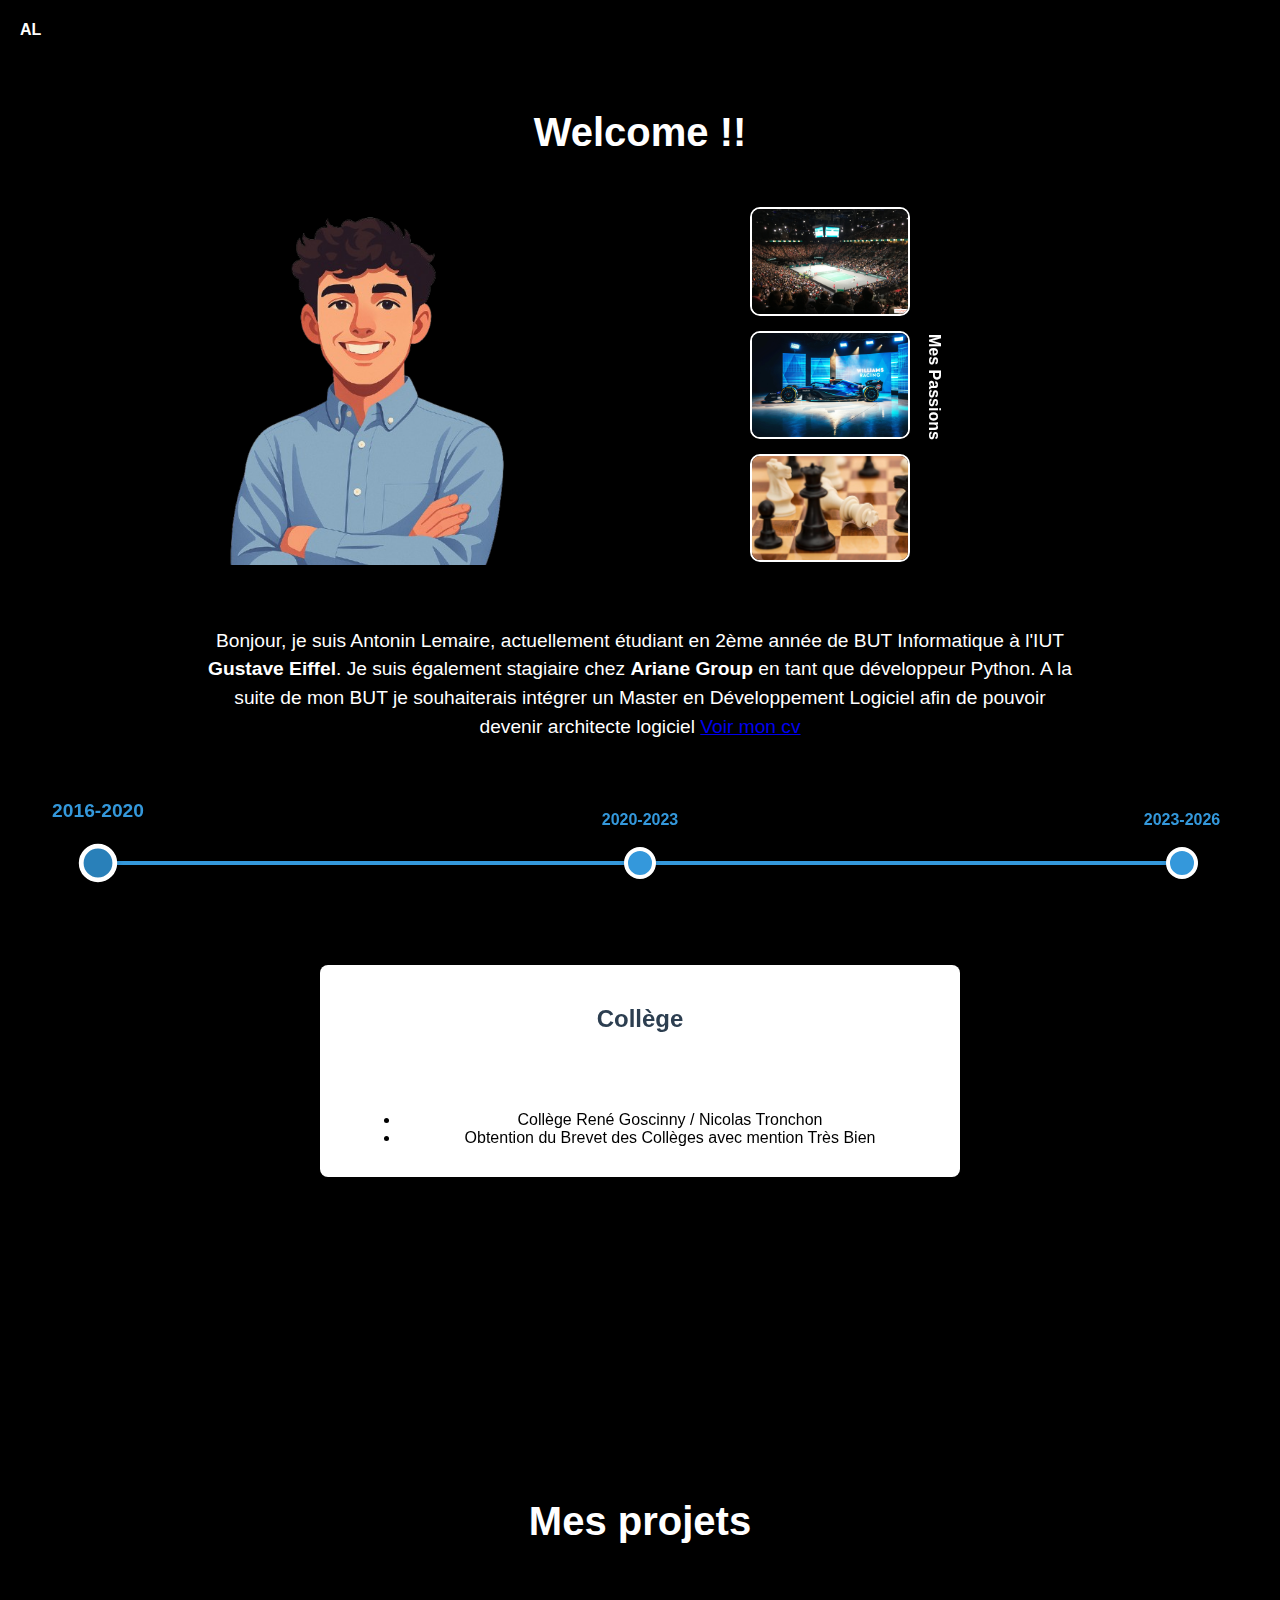
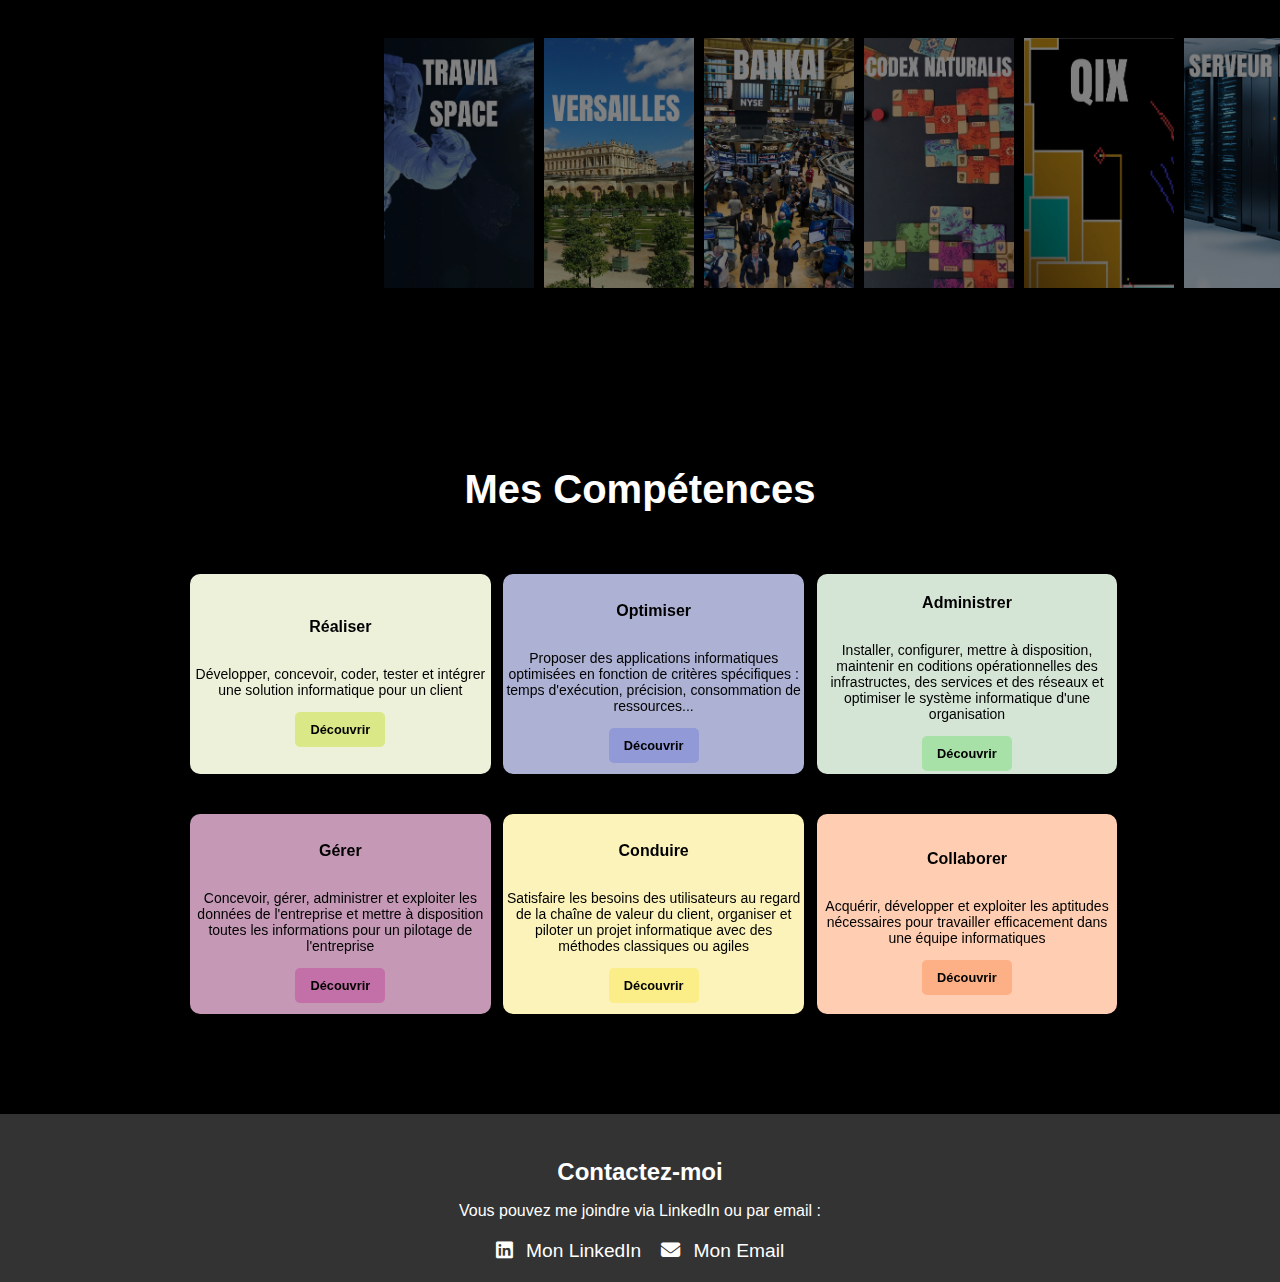
==== commit cd2a7210: "suppression des fautes" ====
--- a/index.html
+++ b/index.html
@@ -29,7 +29,7 @@
         <p>
             Bonjour, je suis Antonin Lemaire, actuellement étudiant en 2ème année de BUT Informatique à l'IUT <b>Gustave Eiffel</b>. Je suis également stagiaire chez <b>Ariane Group</b> 
             en tant que développeur Python. A la suite de mon BUT je souhaiterais intégrer un Master en Développement Logiciel afin de pouvoir 
-            devenir architecte logiciel
+            devenir architecte logiciel <a href="img/Antonin LEMAIRE CV.pdf">Voir mon cv</a>
         </p>
 
         <div class="timeline-container">
@@ -409,7 +409,7 @@
         title: "Réaliser",
         description: "Ce bloc de compétence vise à garantir la conception, le développement et l’intégration d’une solution informatique conforme aux besoins d’un client.",
         image: "img/bankaiV2.png",
-        extraDescription: "Voici mes points d'amméliorations :",
+        extraDescription: "Voici mes points d'améliorations :",
         list: [
             "Élaboration et implémentation des spécifications fonctionnelles et non fonctionnelles en fonction des besoins du client.",
             "Application des principes d’accessibilité et d’ergonomie pour une interface intuitive et adaptée.",
@@ -421,7 +421,7 @@
         title: "Optimiser",
         description: "Ce bloc de compétence vise à développer des applications informatiques optimisées en tenant compte de divers critères tels que le temps d’exécution, la précision et la consommation de ressources.",
         image: "img/traviaV2.png",
-        extraDescription: "Voici mes points d'amméliorations :",
+        extraDescription: "Voici mes points d'améliorations :",
         list: [
             "Protection des données en utilisant des requêtes préparées avec bind param pour sécuriser les interactions avec la base de données.",
             "Mise en place de l'algorithme de Dijkstra pour déterminer le chemin le plus rapide entre les points.",
@@ -433,7 +433,7 @@
         title: "Administrer",
         description: "Ce bloc de compétence a pour objectif d’assurer l’administration et l’optimisation du système informatique d’une organisation.",
         image: "img/Res.png",
-        extraDescription: "Voici mes points d'amméliorations :",
+        extraDescription: "Voici mes points d'améliorations :",
         list: [
             "Travail sur un TP pare-feu pour sécuriser les services et les données du système.",
             "Utilisation d’une machine virtuelle (VM) pour isoler et tester l’application en environnement sécurisé."
@@ -443,7 +443,7 @@
         title: "Gérer",
         description: "Ce bloc de compétence vise à concevoir, gérer et exploiter les données d’une entreprise afin de garantir un accès efficace et sécurisé aux informations essentielles pour son pilotage.",
         image: "img/hessncf.png",
-        extraDescription: "Voici mes points d'amméliorations :",
+        extraDescription: "Voici mes points d'améliorations :",
         list: [
             "Développement d'une plateforme de réservation de billets de train en utilisant React et Node.js.",
             "Utilisation de MongoDB pour la gestion des données, en mettant en place une structure de données bien définie pour assurer l’efficacité du système.",
@@ -454,7 +454,7 @@
         title: "Conduire",
         description: "Ce bloc de compétence a pour objectif d’analyser et d’optimiser les systèmes d’information en tenant compte des besoins de l’organisation et des utilisateurs.",
         image: "img/trello.png",
-        extraDescription: "Voici mes points d'amméliorations :",
+        extraDescription: "Voici mes points d'améliorations :",
         list: [
             "Création de diagrammes de Gantt pour répartir les délais sur différentes tâches et assurer un suivi efficace du planning.",
             "Réalisation d'un diagramme de PERT pour visualiser les dépendances et la séquence des tâches dans le projet.",
@@ -465,7 +465,7 @@
         title: "Collaborer",
         description: "Ce bloc de compétence vise à favoriser l’intégration et la collaboration au sein d’une équipe informatique dans une organisation.",
         image: "img/cra.png",
-        extraDescription: "Voici mes points d'amméliorations :",
+        extraDescription: "Voici mes points d'améliorations :",
         list: [
             "Compréhension des dimensions de l'informatique dans les entreprises, me permettant d'appréhender les enjeux stratégiques et opérationnels des systèmes d'information.",
             "Étude des Directions des Systèmes d'Information (DSI), ce qui m’a permis de mieux saisir leur rôle et leur fonctionnement au sein des organisations.",
--- a/style.css
+++ b/style.css
@@ -1010,5 +1010,31 @@
     margin-right: 8px;
 }
 
-
-
+.cv-btn {
+    display: inline-block;
+    padding: 10px 20px;
+    font-size: 1rem;
+    font-weight: bold;
+    color: white;
+    background-color: #007bff; /* Couleur bleue */
+    border: none;
+    border-radius: 5px;
+    text-decoration: none;
+    text-align: center;
+    transition: background-color 0.3s ease, transform 0.2s ease;
+    box-shadow: 0 4px 6px rgba(0, 0, 0, 0.1);
+}
+
+.cv-btn:hover {
+    background-color: #0056b3; /* Couleur bleue foncée au survol */
+    transform: scale(1.05); /* Légère mise en avant au survol */
+    box-shadow: 0 6px 8px rgba(0, 0, 0, 0.2);
+}
+
+.cv-btn:active {
+    transform: scale(0.95); /* Réduction légère au clic */
+    box-shadow: 0 2px 4px rgba(0, 0, 0, 0.2);
+}
+
+
+
